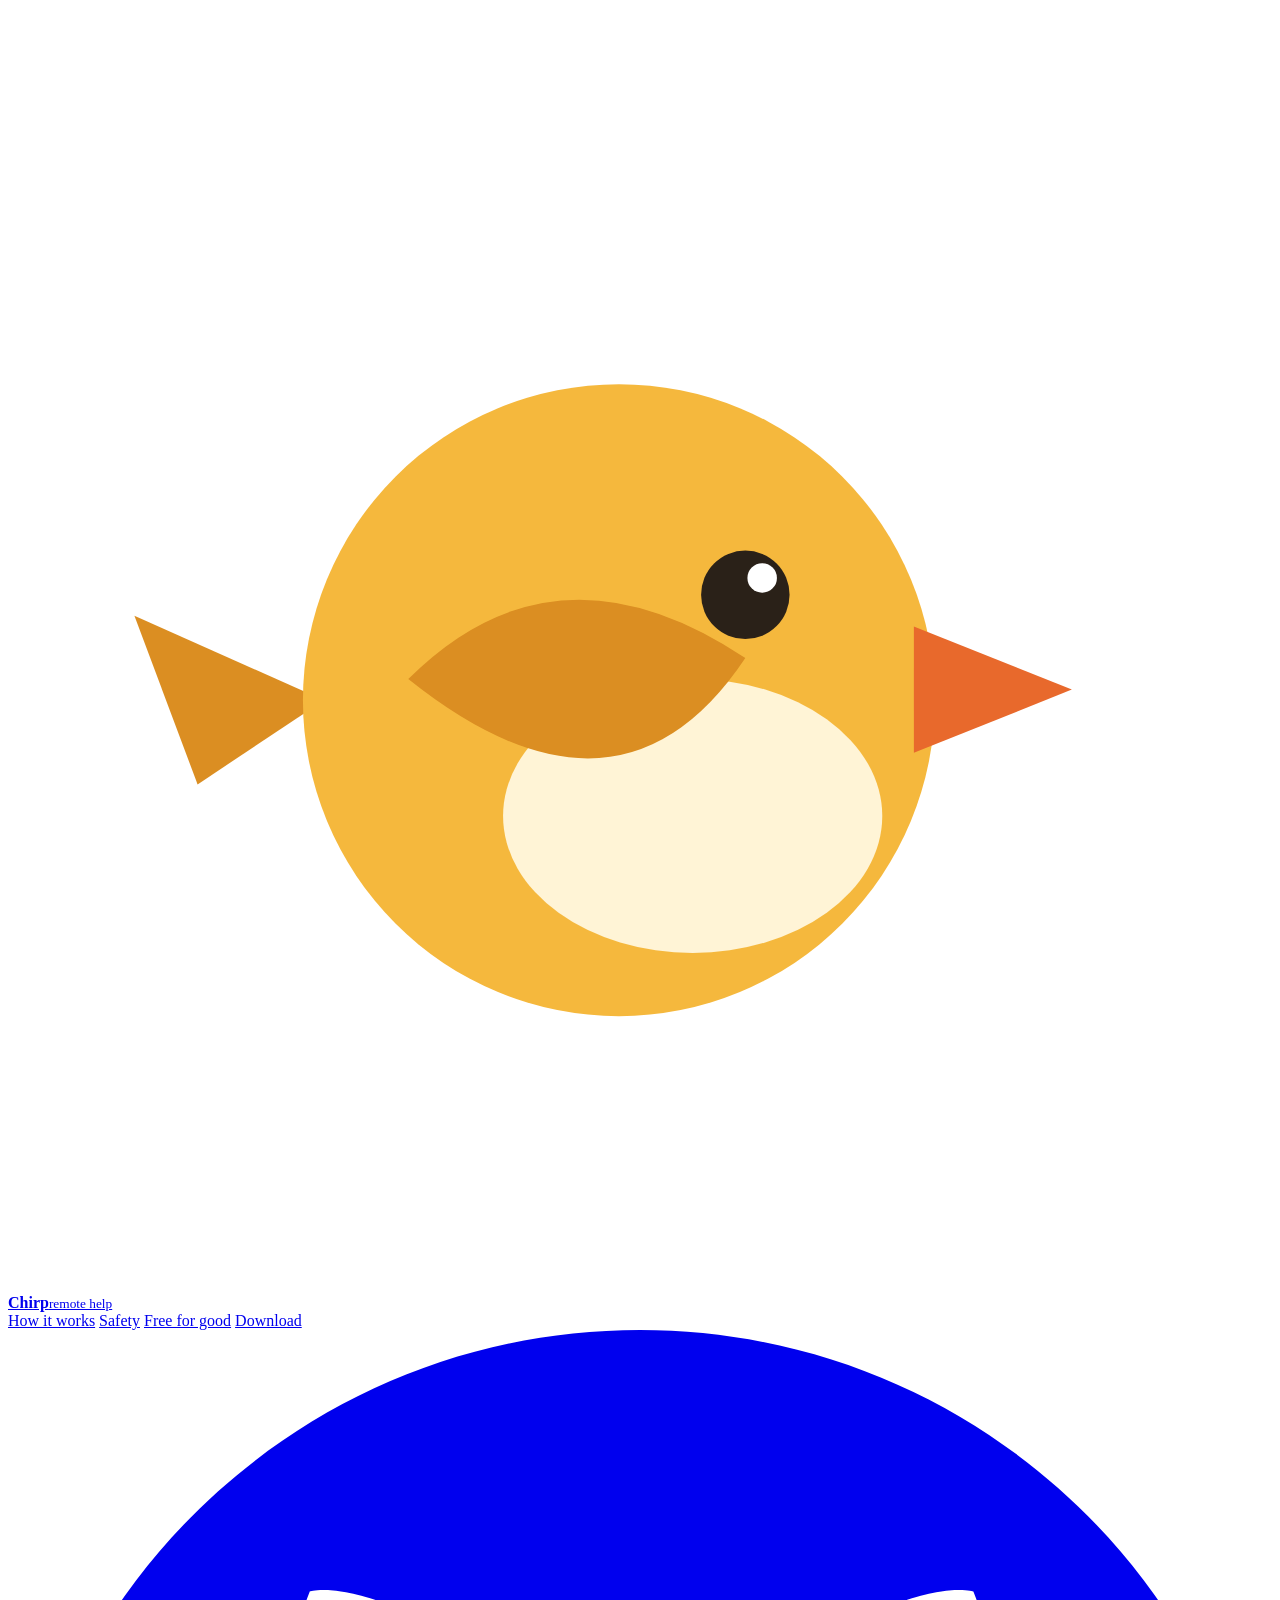
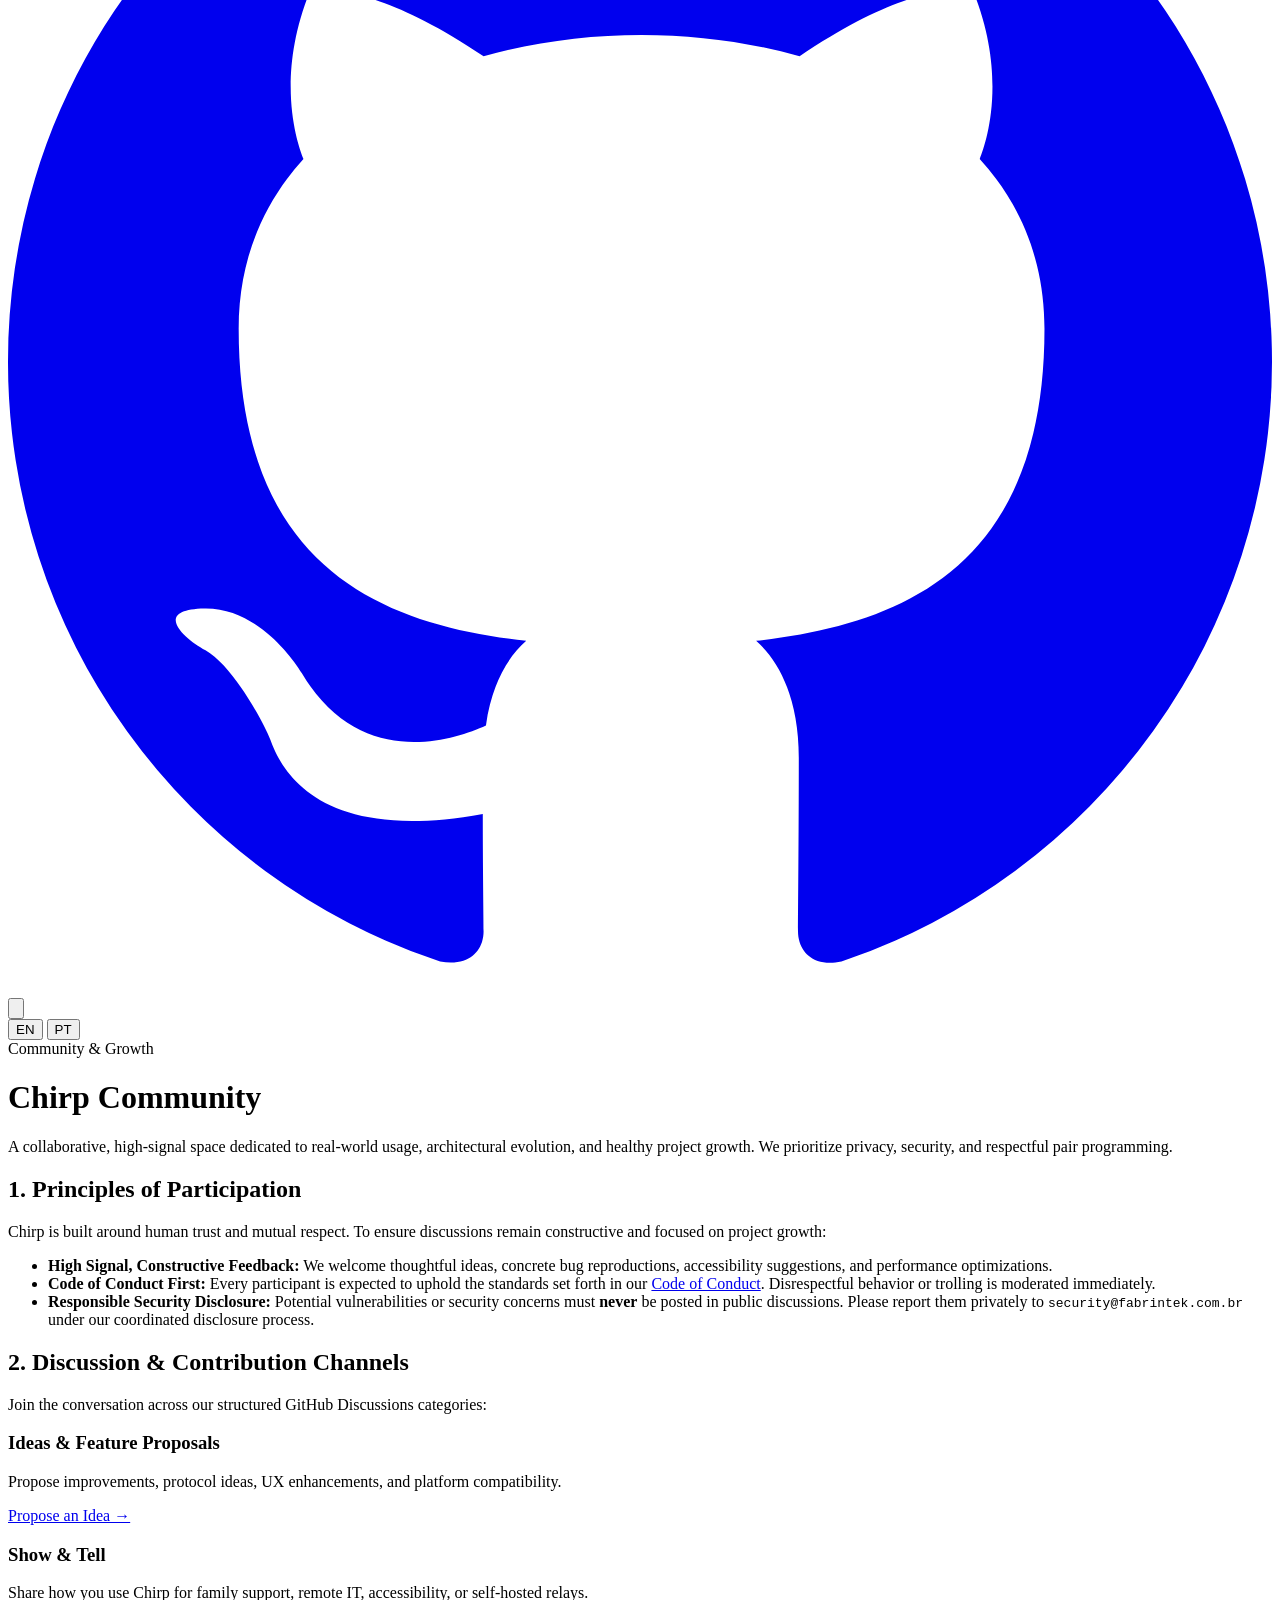
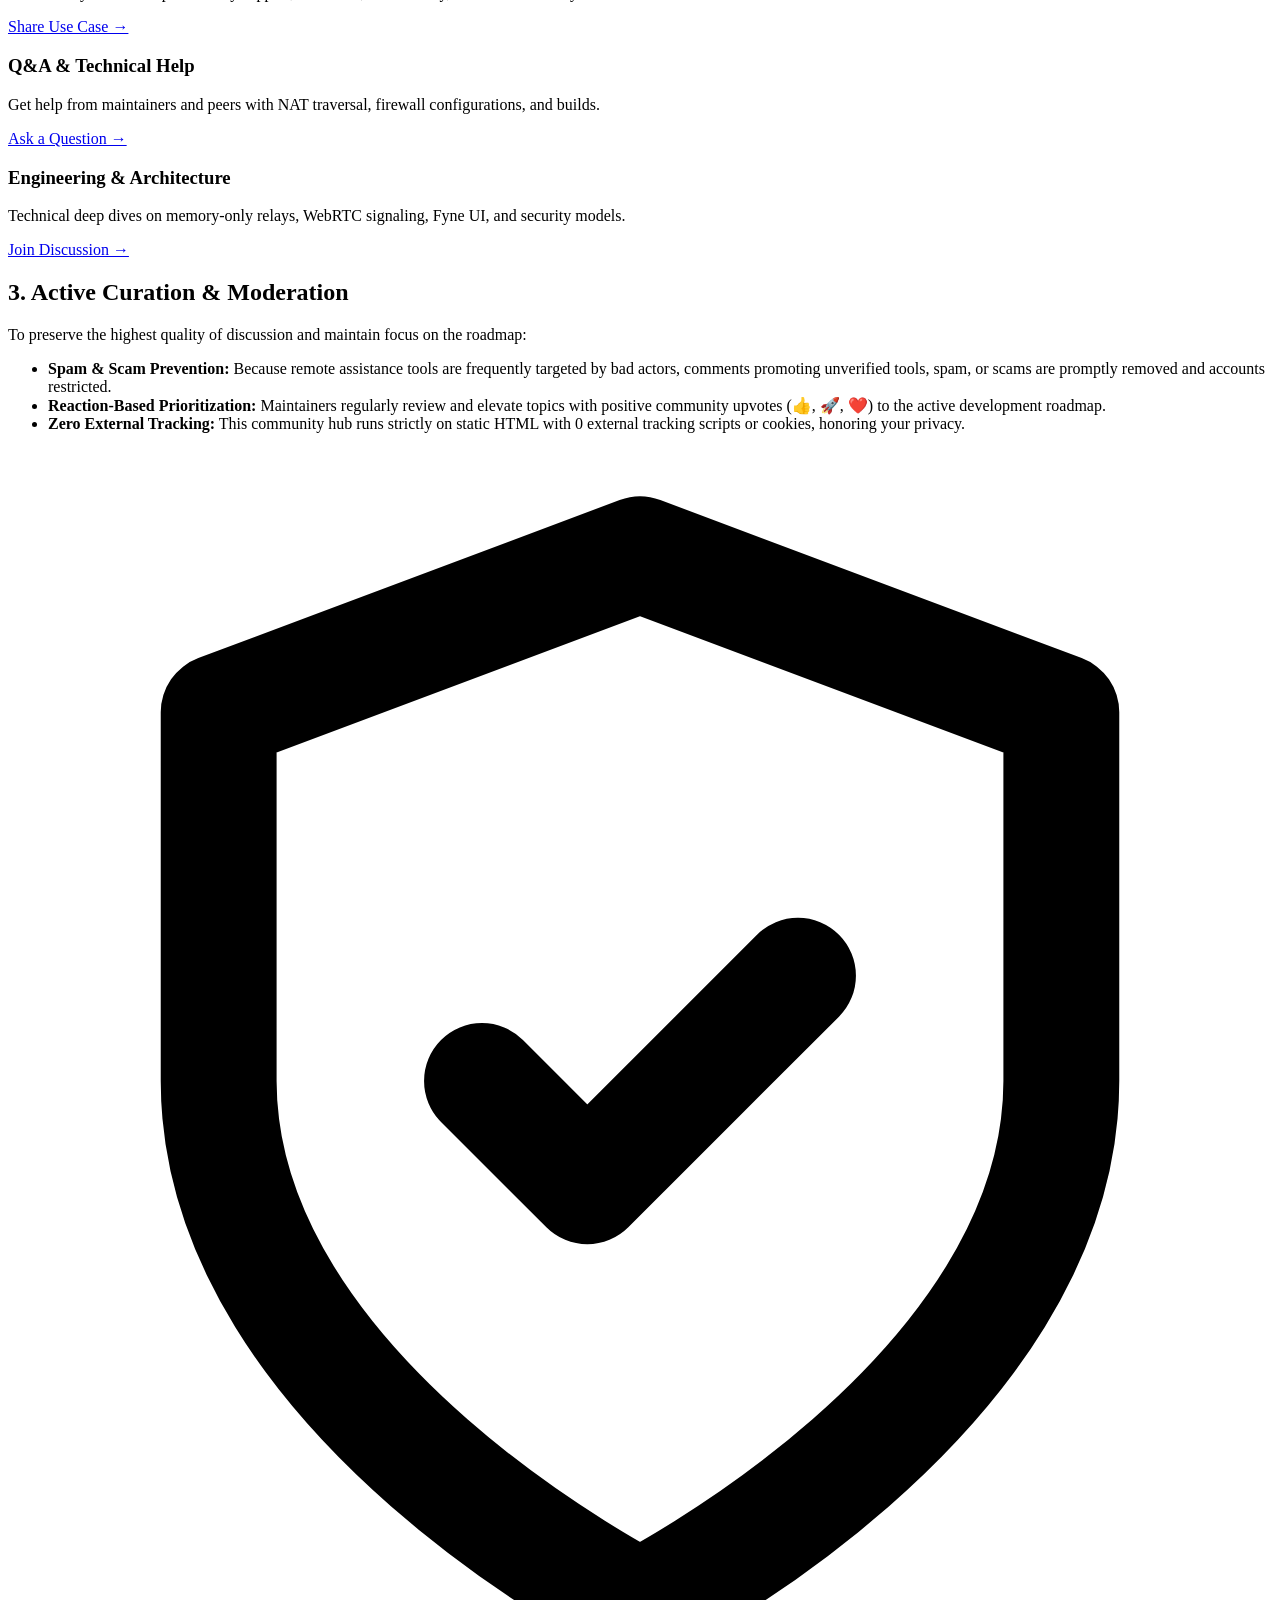
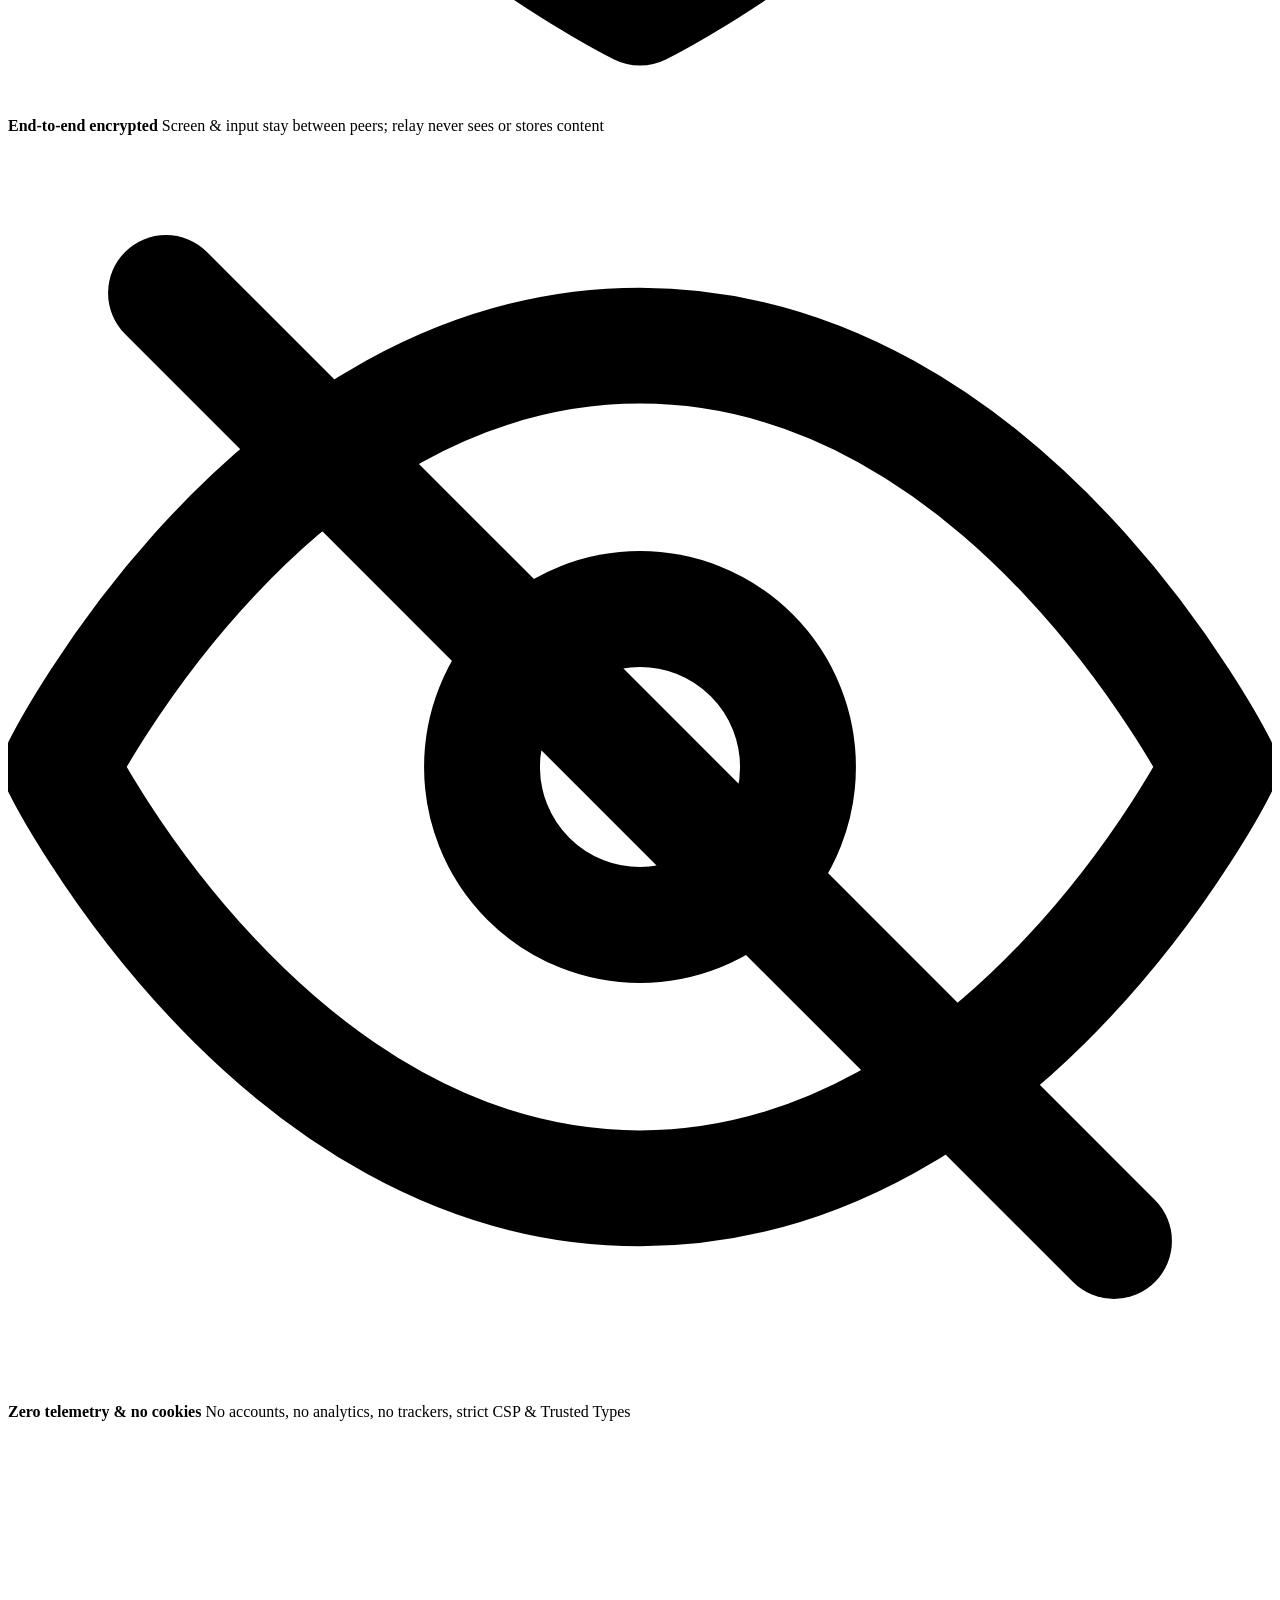
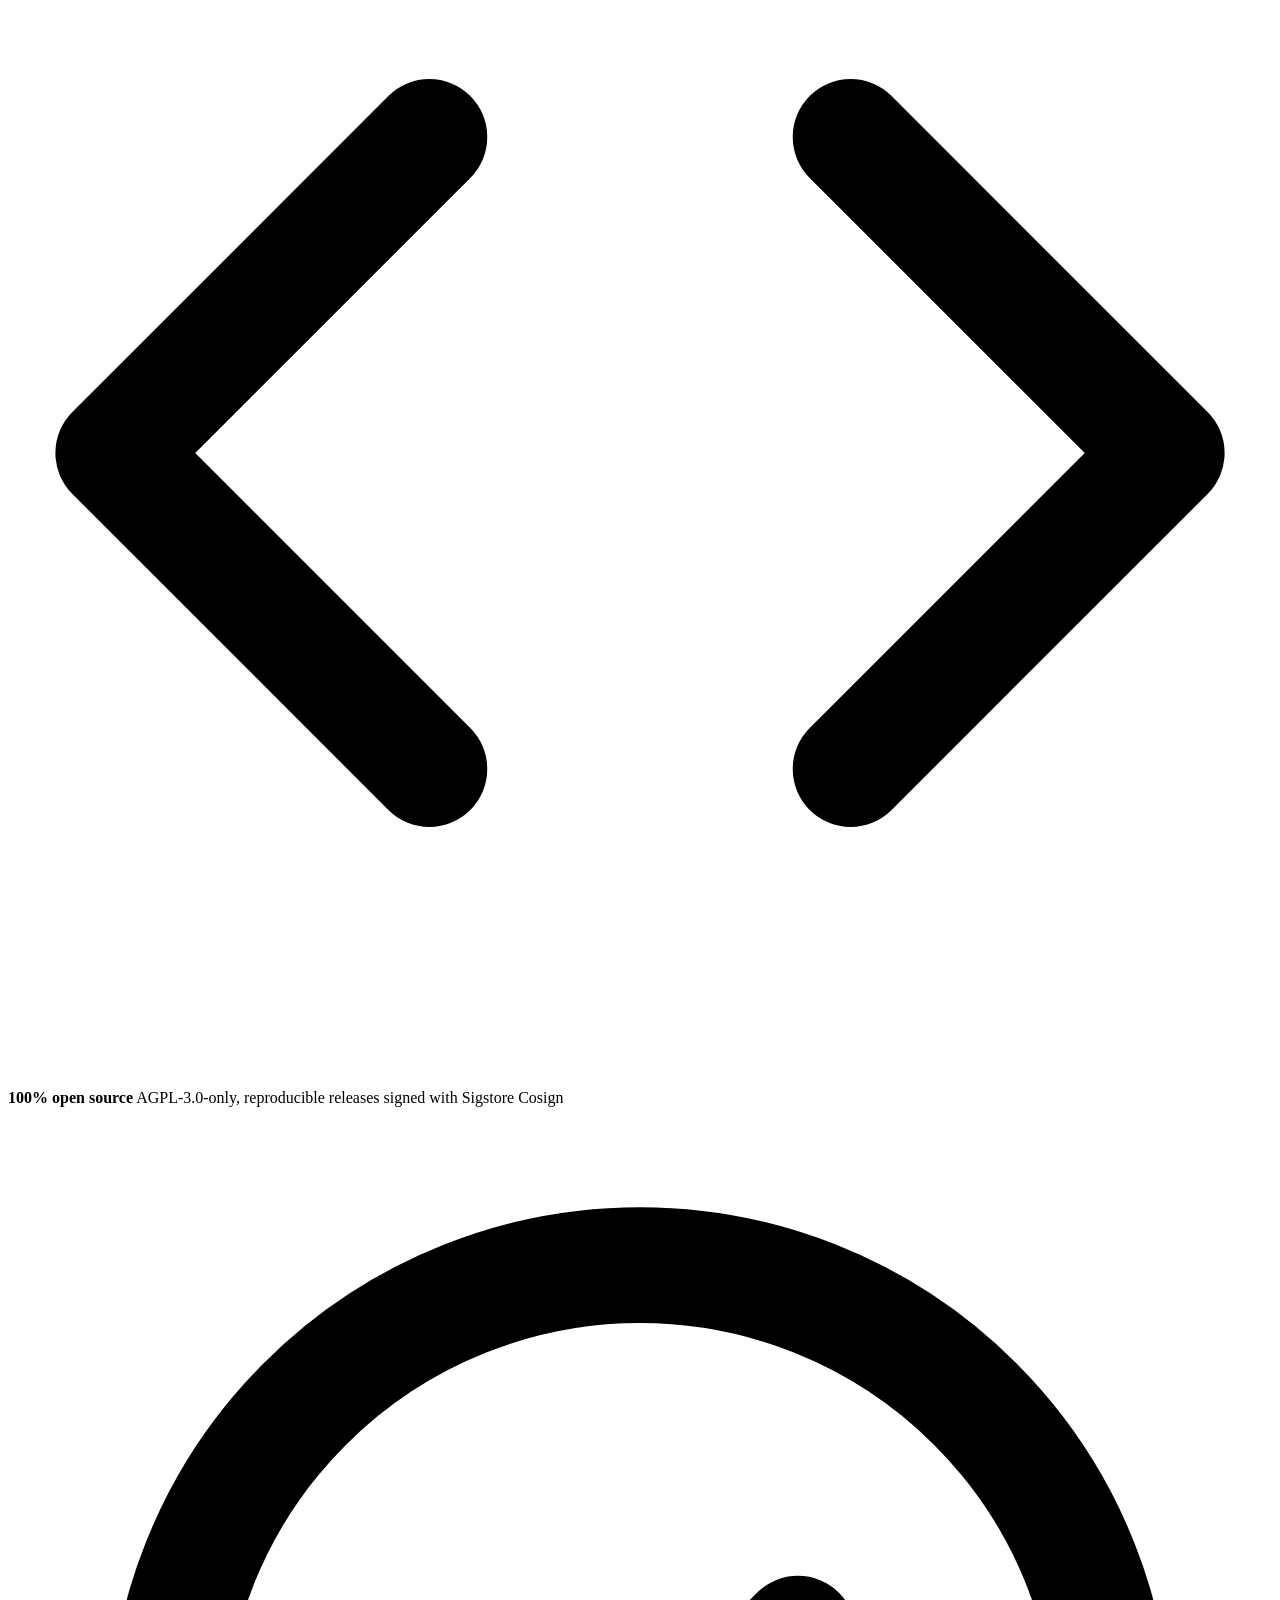
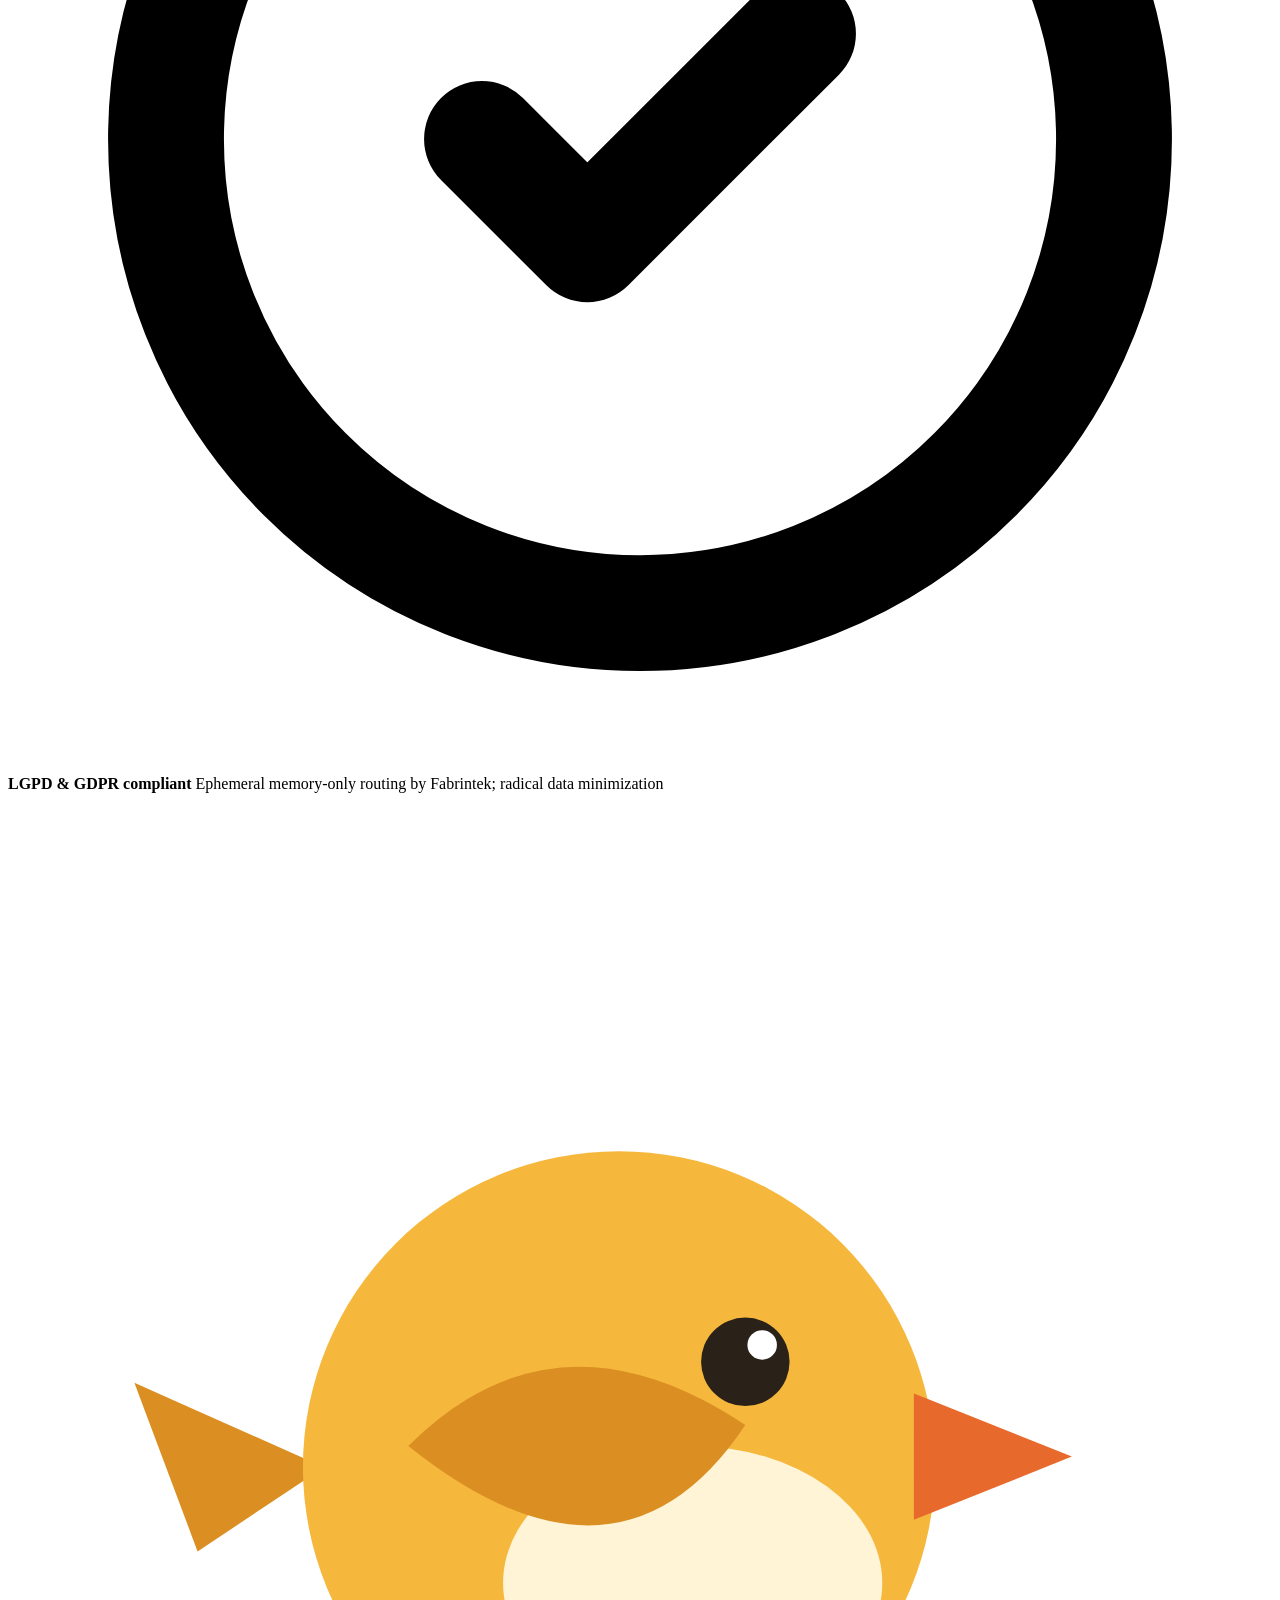
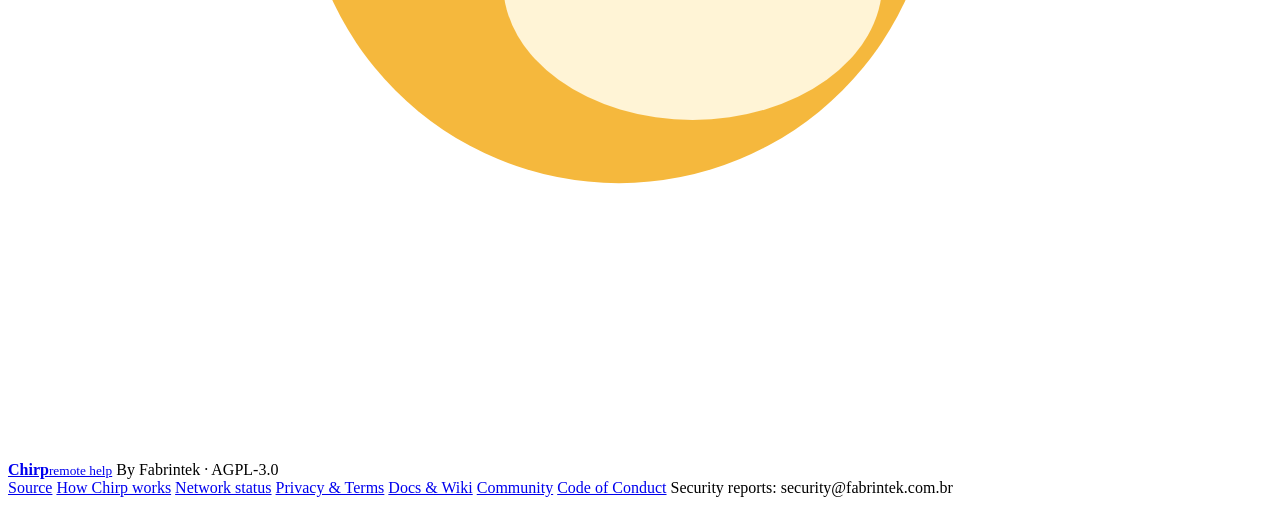
==== site/community/index.html @ b9dc8a73 "feat(site): add native documentation wiki and community hub routes - Add native /docs/ and /pt/docs/" ====
<!doctype html>
<!-- SPDX-License-Identifier: AGPL-3.0-only. Copyright (C) 2026 Fabrintek Engenharia Digital Ltda -->
<html lang="en" data-release="pre">
<head>
<meta charset="utf-8">
<meta http-equiv="Content-Security-Policy" content="default-src 'none'; script-src 'self'; style-src 'self'; img-src 'self'; font-src 'self'; base-uri 'none'; form-action 'none'; require-trusted-types-for 'script'; trusted-types 'none'">
<meta name="referrer" content="no-referrer">
<meta name="viewport" content="width=device-width,initial-scale=1">
<meta name="color-scheme" content="light dark">
<title>Community — Chirp</title>
<meta name="description" content="A constructive space dedicated to the growth, real-world usage, and architectural evolution of Chirp.">
<!-- Open Graph / WhatsApp / Facebook -->
<meta property="og:type" content="website">
<meta property="og:url" content="https://usechirp.app/community/">
<meta property="og:title" content="Community — Chirp">
<meta property="og:description" content="A constructive space dedicated to the growth, real-world usage, and architectural evolution of Chirp.">
<meta property="og:image" content="https://usechirp.app/assets/og-chirp.png">
<meta property="og:image:secure_url" content="https://usechirp.app/assets/og-chirp.png">
<meta property="og:image:type" content="image/png">
<meta property="og:image:width" content="1200">
<meta property="og:image:height" content="630">
<meta property="og:locale" content="en_US">
<meta property="og:locale:alternate" content="pt_BR">
<!-- Twitter / X Cards -->
<meta name="twitter:card" content="summary_large_image">
<meta name="twitter:url" content="https://usechirp.app/community/">
<meta name="twitter:title" content="Community — Chirp">
<meta name="twitter:description" content="A constructive space dedicated to the growth, real-world usage, and architectural evolution of Chirp.">
<meta name="twitter:image" content="https://usechirp.app/assets/og-chirp.png">
<link rel="icon" href="/favicon.svg" type="image/svg+xml">
<link rel="security" href="/.well-known/security.txt">
<link rel="stylesheet" href="/assets/site.css">
<script src="/assets/theme.js"></script>
<script src="/assets/site.js" defer></script>
</head>
<body>
<svg width="0" height="0" class="sprite" aria-hidden="true">
  <defs>
    <g id="bird-body">
      <path d="M30 64 L12 56 L18 72 Z" fill="#DB8E22"/>
      <g class="perch" stroke-width="3" stroke-linecap="round"><line x1="52" y1="92" x2="52" y2="101"/><line x1="64" y1="92" x2="64" y2="101"/></g>
      <circle cx="58" cy="64" r="30" fill="#F5B83D"/><ellipse cx="65" cy="75" rx="18" ry="13" fill="#FFF4D6"/>
      <path d="M38 62 Q52 48 70 60 Q58 78 38 62 Z" fill="#DB8E22"/>
      <circle cx="70" cy="54" r="4.2" fill="#2A2118"/><circle cx="71.6" cy="52.4" r="1.4" fill="#FFFFFF"/>
    </g>
    <g id="bird-perched"><use href="#bird-body"/><path d="M86 57 L101 63 L86 69 Z" fill="#E8692C"/></g>
    <g id="perch-line"><line x1="6" y1="103" x2="114" y2="103" class="perch" stroke-width="4" stroke-linecap="round"/></g>
  </defs>
</svg>

<header class="top">
  <div class="wrap">
    <a class="brand" href="/" data-i18n-attr="aria-label:brandHome" aria-label="Chirp — remote help, home">
      <svg viewBox="0 0 120 120" aria-hidden="true"><use href="#bird-perched"/><use href="#perch-line"/></svg>
      <b>Chirp</b><small data-i18n="descriptor">remote help</small>
    </a>
    <nav class="nav" data-i18n-attr="aria-label:navLabel" aria-label="Sections">
      <a href="/#how" data-i18n="navHow">How it works</a>
      <a href="/#safety" data-i18n="navSafety">Safety</a>
      <a href="/#free" data-i18n="navFree">Free for good</a>
      <a class="btn small" href="/#download" data-i18n="navDownload">Download</a>
    </nav>
    <div class="tools">
      <a class="icon-btn" href="https://github.com/barahn/chirp" data-i18n-attr="aria-label:githubLabel;title:githubLabel" aria-label="Source code on GitHub" title="Source code on GitHub"><svg viewBox="0 0 16 16" aria-hidden="true"><path fill="currentColor" d="M8 0c4.42 0 8 3.58 8 8a8.013 8.013 0 0 1-5.45 7.59c-.4.08-.55-.17-.55-.38 0-.27.01-1.13.01-2.2 0-.75-.25-1.23-.54-1.48 1.78-.2 3.65-.88 3.65-3.95 0-.88-.31-1.59-.82-2.15.08-.2.36-1.02-.08-2.12 0 0-.67-.22-2.2.82-.64-.18-1.32-.27-2-.27-.68 0-1.36.09-2 .27-1.53-1.03-2.2-.82-2.2-.82-.44 1.1-.16 1.92-.08 2.12-.51.56-.82 1.28-.82 2.15 0 3.06 1.86 3.75 3.64 3.95-.23.2-.44.55-.51 1.07-.46.21-1.61.55-2.33-.66-.15-.24-.6-.83-1.23-.82-.67.01-.27.38.01.53.34.19.73.9.82 1.13.16.45.68 1.31 2.69.94 0 .67.01 1.3.01 1.49 0 .21-.15.45-.55.38A7.995 7.995 0 0 1 0 8c0-4.42 3.58-8 8-8Z"/></svg></a>
      <button type="button" class="icon-btn theme-toggle" data-theme-toggle aria-label="Switch to dark theme" title="Switch to dark theme"><svg class="i-moon" viewBox="0 0 24 24" aria-hidden="true"><path fill="currentColor" d="M20.5 14.6A8.5 8.5 0 0 1 9.4 3.5a8.5 8.5 0 1 0 11.1 11.1Z"/></svg><svg class="i-sun" viewBox="0 0 24 24" aria-hidden="true"><circle cx="12" cy="12" r="4.5" fill="currentColor"/><g stroke="currentColor" stroke-width="2.2" stroke-linecap="round"><path d="M12 2v2.5M12 19.5V22M2 12h2.5M19.5 12H22M4.9 4.9l1.8 1.8M17.3 17.3l1.8 1.8M4.9 19.1l1.8-1.8M17.3 6.7l1.8-1.8"/></g></svg></button>
      <div class="lang seg" role="group" data-i18n-attr="aria-label:langLabel" aria-label="Language">
        <button type="button" data-lang="en" lang="en" aria-label="English" aria-pressed="true">EN</button>
        <button type="button" data-lang="pt-BR" lang="pt-BR" aria-label="Português (Brasil)" aria-pressed="false">PT</button>
      </div>
    </div>
  </div>
</header>

<main id="community">
  <div class="docpage">
    <div class="wrap">
      <div class="card">
        <div class="intro">
          <span class="kicker" data-i18n="commKicker">Community &amp; Growth</span>
          <h1 data-i18n="commTitle">Chirp Community</h1>
          <p class="lede" data-i18n="commLede">A collaborative, high-signal space dedicated to real-world usage, architectural evolution, and healthy project growth. We prioritize privacy, security, and respectful pair programming.</p>
        </div>

        <div class="doc-sections">
          <section class="doc-card">
            <h2 data-i18n="commPrinTitle">1. Principles of Participation</h2>
            <div data-i18n="commPrinText">
              <p>Chirp is built around human trust and mutual respect. To ensure discussions remain constructive and focused on project growth:</p>
              <ul>
                <li><b>High Signal, Constructive Feedback:</b> We welcome thoughtful ideas, concrete bug reproductions, accessibility suggestions, and performance optimizations.</li>
                <li><b>Code of Conduct First:</b> Every participant is expected to uphold the standards set forth in our <a href="/conduct/">Code of Conduct</a>. Disrespectful behavior or trolling is moderated immediately.</li>
                <li><b>Responsible Security Disclosure:</b> Potential vulnerabilities or security concerns must <b>never</b> be posted in public discussions. Please report them privately to <code>security@fabrintek.com.br</code> under our coordinated disclosure process.</li>
              </ul>
            </div>
          </section>

          <section class="doc-card">
            <h2 data-i18n="commChanTitle">2. Discussion &amp; Contribution Channels</h2>
            <p data-i18n="commChanDesc">Join the conversation across our structured GitHub Discussions categories:</p>
            <div class="channel-grid">
              <div class="channel-card">
                <div>
                  <h3 data-i18n="commChanIdeasTitle">Ideas &amp; Feature Proposals</h3>
                  <p data-i18n="commChanIdeasDesc">Propose improvements, protocol ideas, UX enhancements, and platform compatibility.</p>
                </div>
                <a class="btn small quiet" href="https://github.com/barahn/chirp/discussions/categories/ideas" target="_blank" rel="noopener noreferrer" data-i18n="commChanIdeasBtn">Propose an Idea &rarr;</a>
              </div>

              <div class="channel-card">
                <div>
                  <h3 data-i18n="commChanShowTitle">Show &amp; Tell</h3>
                  <p data-i18n="commChanShowDesc">Share how you use Chirp for family support, remote IT, accessibility, or self-hosted relays.</p>
                </div>
                <a class="btn small quiet" href="https://github.com/barahn/chirp/discussions/categories/show-and-tell" target="_blank" rel="noopener noreferrer" data-i18n="commChanShowBtn">Share Use Case &rarr;</a>
              </div>

              <div class="channel-card">
                <div>
                  <h3 data-i18n="commChanQATitle">Q&amp;A &amp; Technical Help</h3>
                  <p data-i18n="commChanQADesc">Get help from maintainers and peers with NAT traversal, firewall configurations, and builds.</p>
                </div>
                <a class="btn small quiet" href="https://github.com/barahn/chirp/discussions/categories/q-a" target="_blank" rel="noopener noreferrer" data-i18n="commChanQABtn">Ask a Question &rarr;</a>
              </div>

              <div class="channel-card">
                <div>
                  <h3 data-i18n="commChanEngTitle">Engineering &amp; Architecture</h3>
                  <p data-i18n="commChanEngDesc">Technical deep dives on memory-only relays, WebRTC signaling, Fyne UI, and security models.</p>
                </div>
                <a class="btn small quiet" href="https://github.com/barahn/chirp/discussions/categories/general" target="_blank" rel="noopener noreferrer" data-i18n="commChanEngBtn">Join Discussion &rarr;</a>
              </div>
            </div>
          </section>

          <section class="doc-card highlight">
            <h2 data-i18n="commModTitle">3. Active Curation &amp; Moderation</h2>
            <div data-i18n="commModText">
              <p>To preserve the highest quality of discussion and maintain focus on the roadmap:</p>
              <ul>
                <li><b>Spam &amp; Scam Prevention:</b> Because remote assistance tools are frequently targeted by bad actors, comments promoting unverified tools, spam, or scams are promptly removed and accounts restricted.</li>
                <li><b>Reaction-Based Prioritization:</b> Maintainers regularly review and elevate topics with positive community upvotes (👍, 🚀, ❤️) to the active development roadmap.</li>
                <li><b>Zero External Tracking:</b> This community hub runs strictly on static HTML with 0 external tracking scripts or cookies, honoring your privacy.</li>
              </ul>
            </div>
          </section>
        </div>
      </div>
    </div>
  </div>
</main>

<footer>
  <div class="wrap">
    <div class="trust-bar" role="region" aria-label="Security and Privacy Guarantees" data-i18n-attr="aria-label:trustLabel">
      <div class="trust-item">
        <svg viewBox="0 0 24 24" aria-hidden="true"><path fill="none" stroke="currentColor" stroke-width="2.2" stroke-linecap="round" stroke-linejoin="round" d="M12 22s8-4 8-10V5l-8-3-8 3v7c0 6 8 10 8 10zM9 12l2 2 4-4"/></svg>
        <div>
          <b data-i18n="trustP2PTitle">End-to-end encrypted</b>
          <span data-i18n="trustP2PDesc">Screen &amp; input stay between peers; relay never sees or stores content</span>
        </div>
      </div>
      <div class="trust-item">
        <svg viewBox="0 0 24 24" aria-hidden="true"><path fill="none" stroke="currentColor" stroke-width="2.2" stroke-linecap="round" stroke-linejoin="round" d="M1 12s4-8 11-8 11 8 11 8-4 8-11 8-11-8-11-8zM12 9a3 3 0 1 0 0 6 3 3 0 0 0 0-6zM3 3l18 18"/></svg>
        <div>
          <b data-i18n="trustPrivacyTitle">Zero telemetry &amp; no cookies</b>
          <span data-i18n="trustPrivacyDesc">No accounts, no analytics, no trackers, strict CSP &amp; Trusted Types</span>
        </div>
      </div>
      <div class="trust-item">
        <svg viewBox="0 0 24 24" aria-hidden="true"><path fill="none" stroke="currentColor" stroke-width="2.2" stroke-linecap="round" stroke-linejoin="round" d="M16 18l6-6-6-6M8 6l-6 6 6 6"/></svg>
        <div>
          <b data-i18n="trustSourceTitle">100% open source</b>
          <span data-i18n="trustSourceDesc">AGPL-3.0-only, reproducible releases signed with Sigstore Cosign</span>
        </div>
      </div>
      <div class="trust-item">
        <svg viewBox="0 0 24 24" aria-hidden="true"><path fill="none" stroke="currentColor" stroke-width="2.2" stroke-linecap="round" stroke-linejoin="round" d="M9 12l2 2 4-4m6 2a9 9 0 1 1-18 0 9 9 0 0 1 18 0z"/></svg>
        <div>
          <b data-i18n="trustComplianceTitle">LGPD &amp; GDPR compliant</b>
          <span data-i18n="trustComplianceDesc">Ephemeral memory-only routing by Fabrintek; radical data minimization</span>
        </div>
      </div>
    </div>
    <div class="footer-row">
      <a class="brand" href="/"><svg viewBox="0 0 120 120" aria-hidden="true"><use href="#bird-perched"/><use href="#perch-line"/></svg><b>Chirp</b><small data-i18n="descriptor">remote help</small></a>
      <span data-i18n="by">By Fabrintek · AGPL-3.0</span>
      <div class="links">
        <a href="https://github.com/barahn/chirp" data-i18n="source">Source</a>
        <a href="/how/" data-i18n="howChirpWorks">How Chirp works</a>
        <a href="https://status.usechirp.app/" data-i18n="networkStatus">Network status</a>
        <a href="/privacy/" data-i18n="navPrivacy">Privacy &amp; Terms</a>
        <a href="/docs/" data-i18n="wiki">Docs &amp; Wiki</a>
        <a href="/community/" data-i18n="discussions">Community</a>
        <a href="/conduct/" data-i18n="conduct">Code of Conduct</a>
        <span><span data-i18n="security">Security reports:</span> <span class="sel">security@fabrintek.com.br</span></span>
      </div>
    </div>
  </div>
</footer>

</body>
</html>
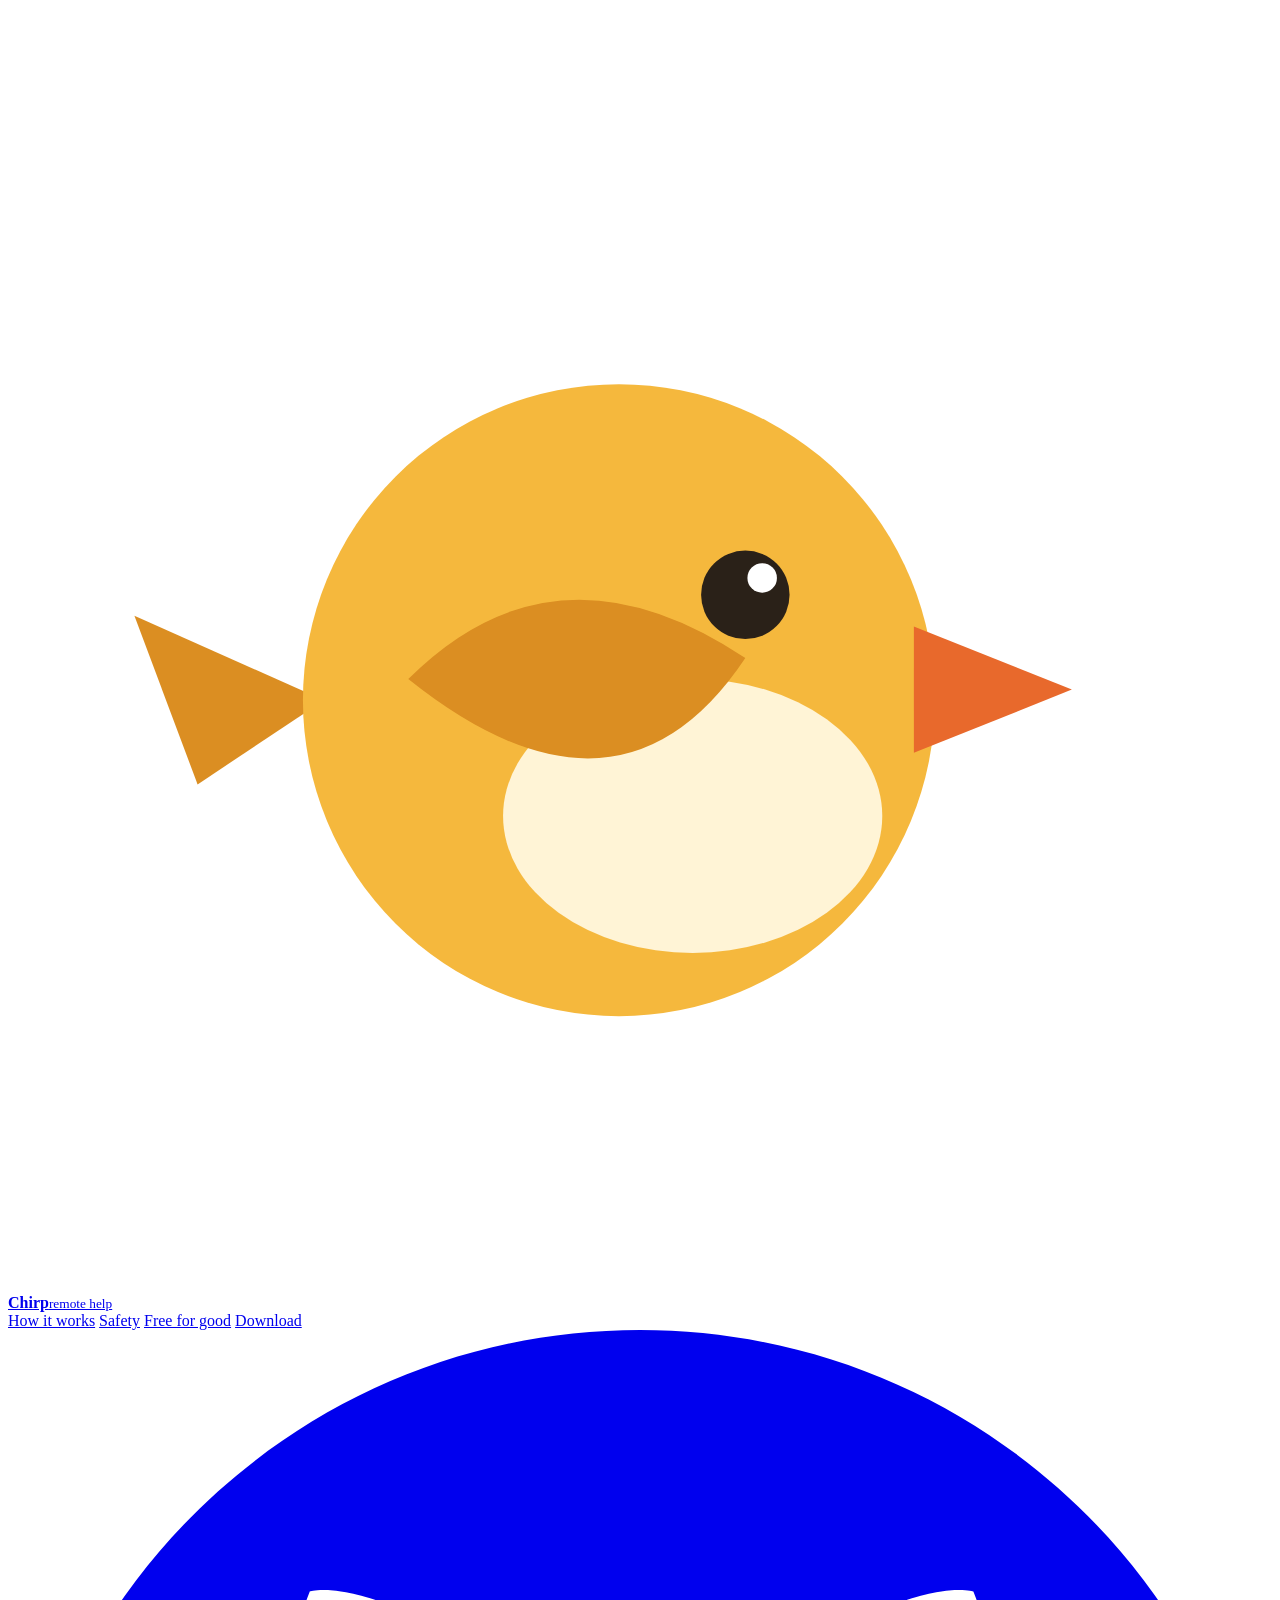
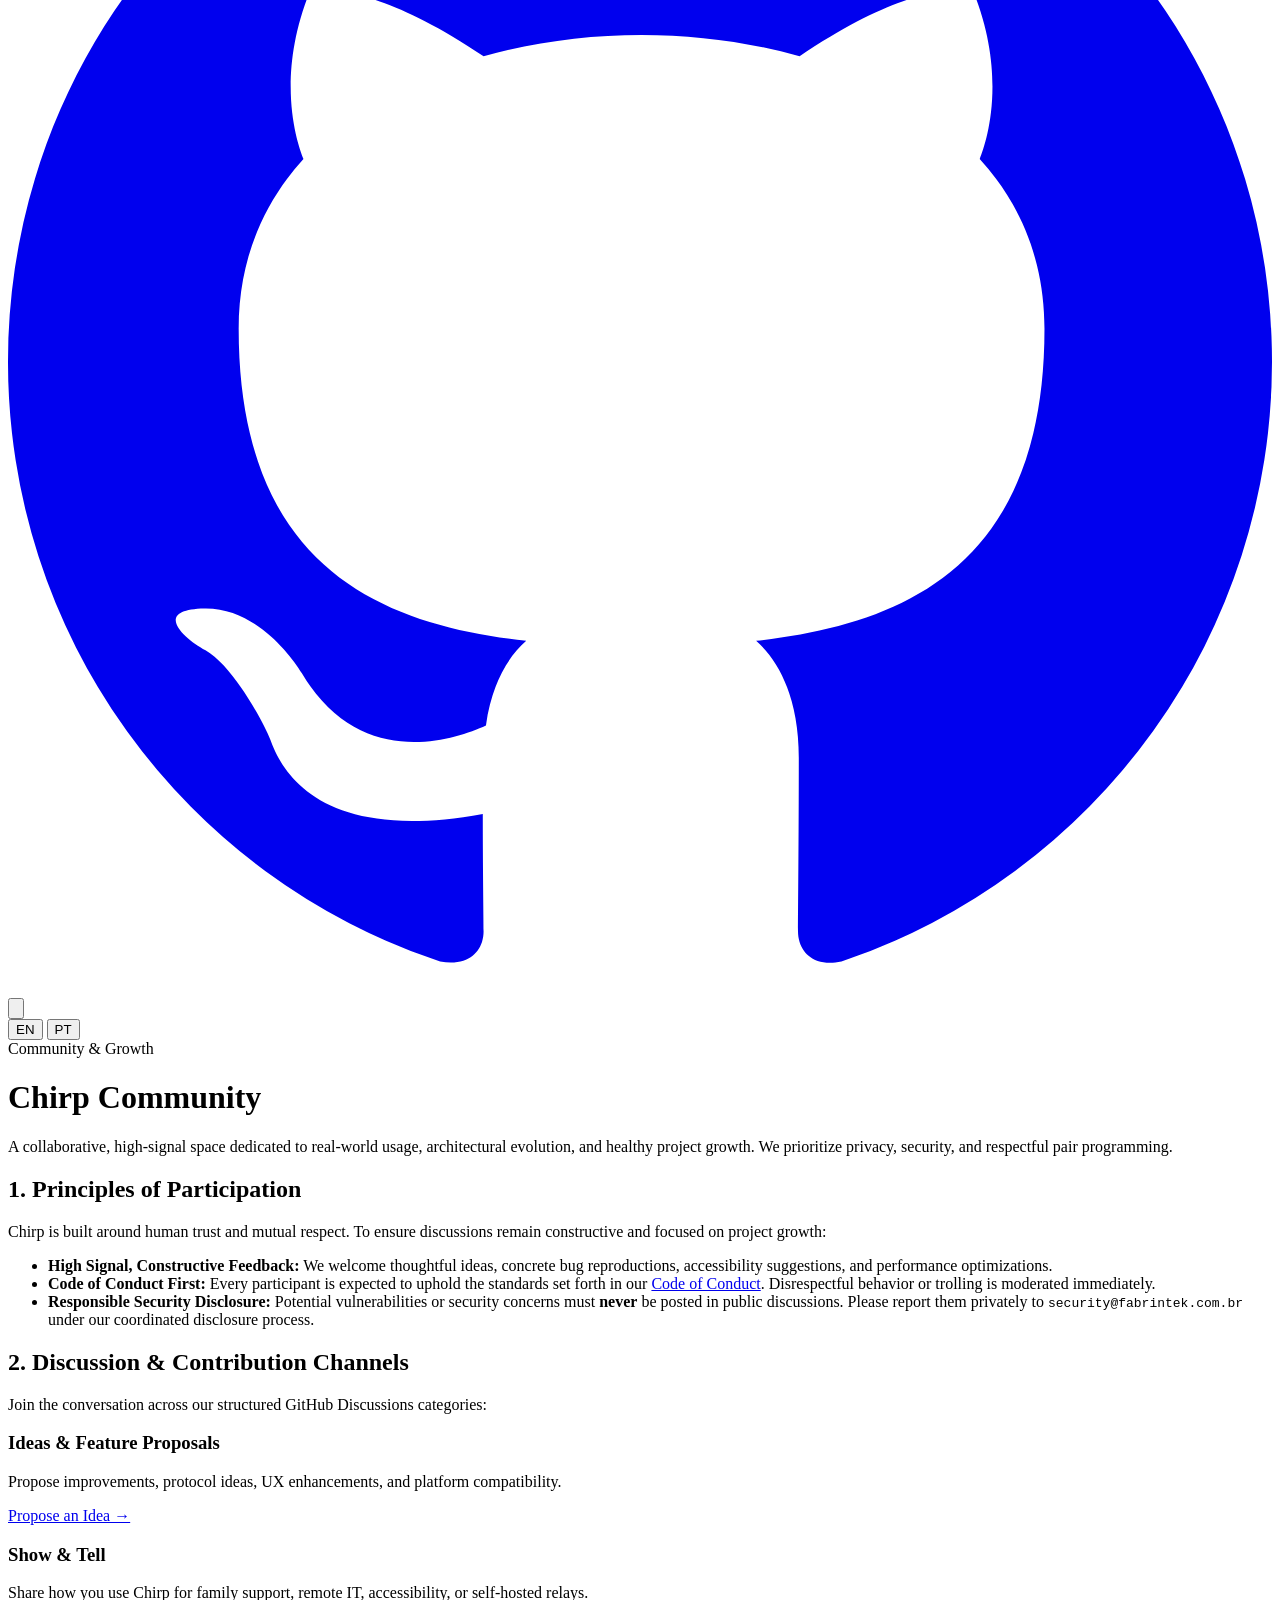
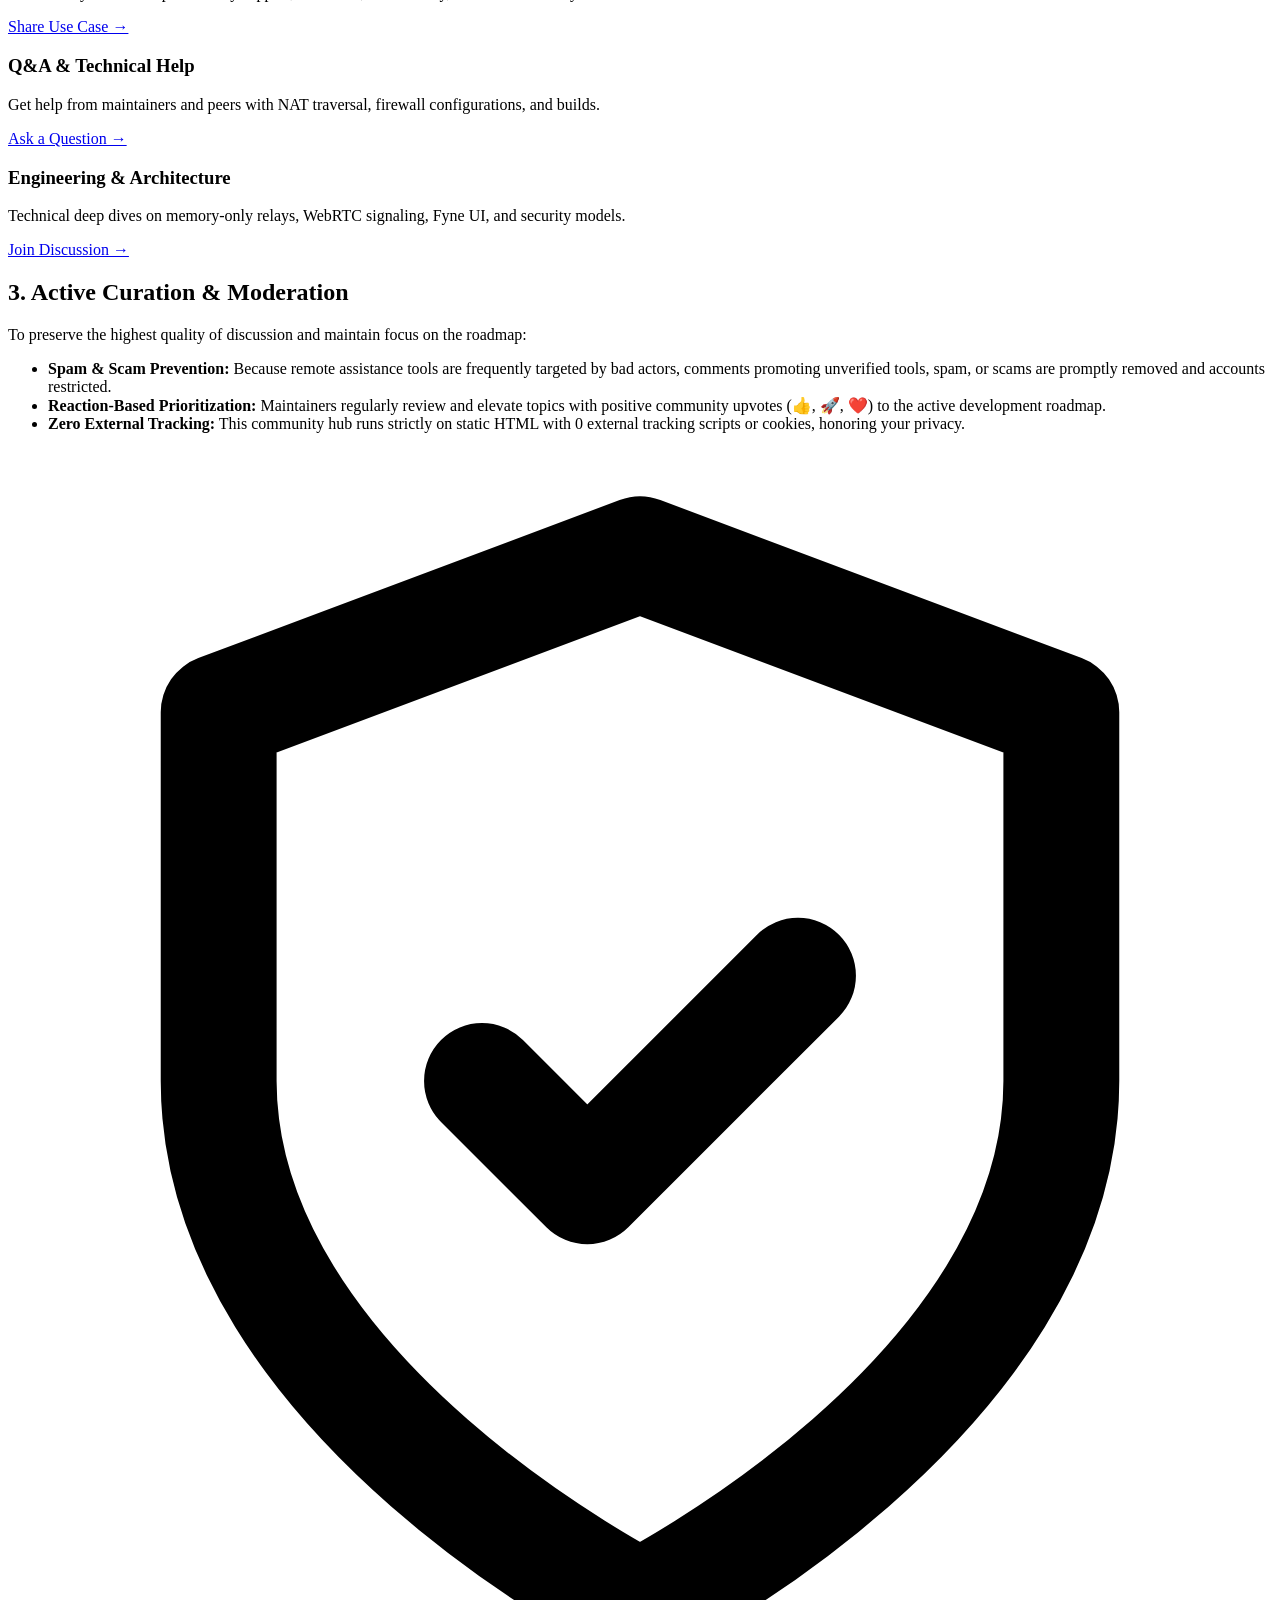
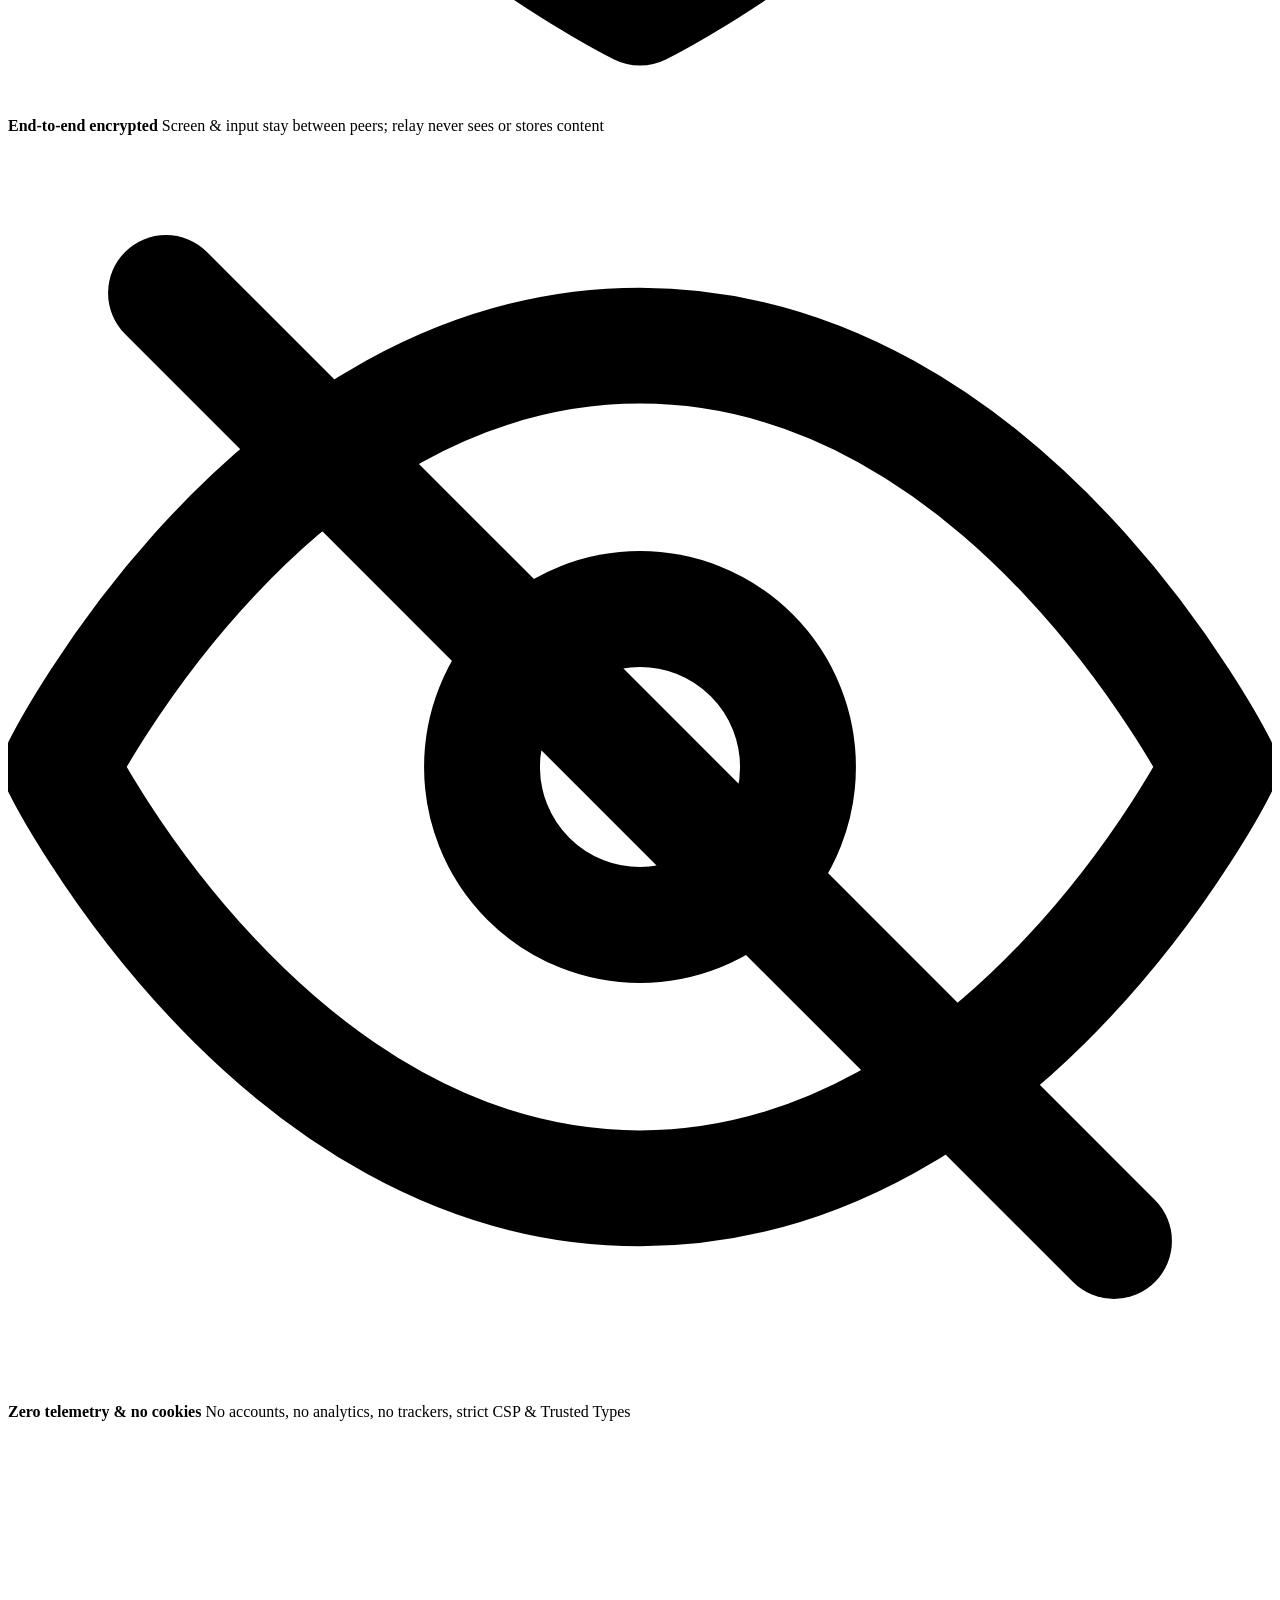
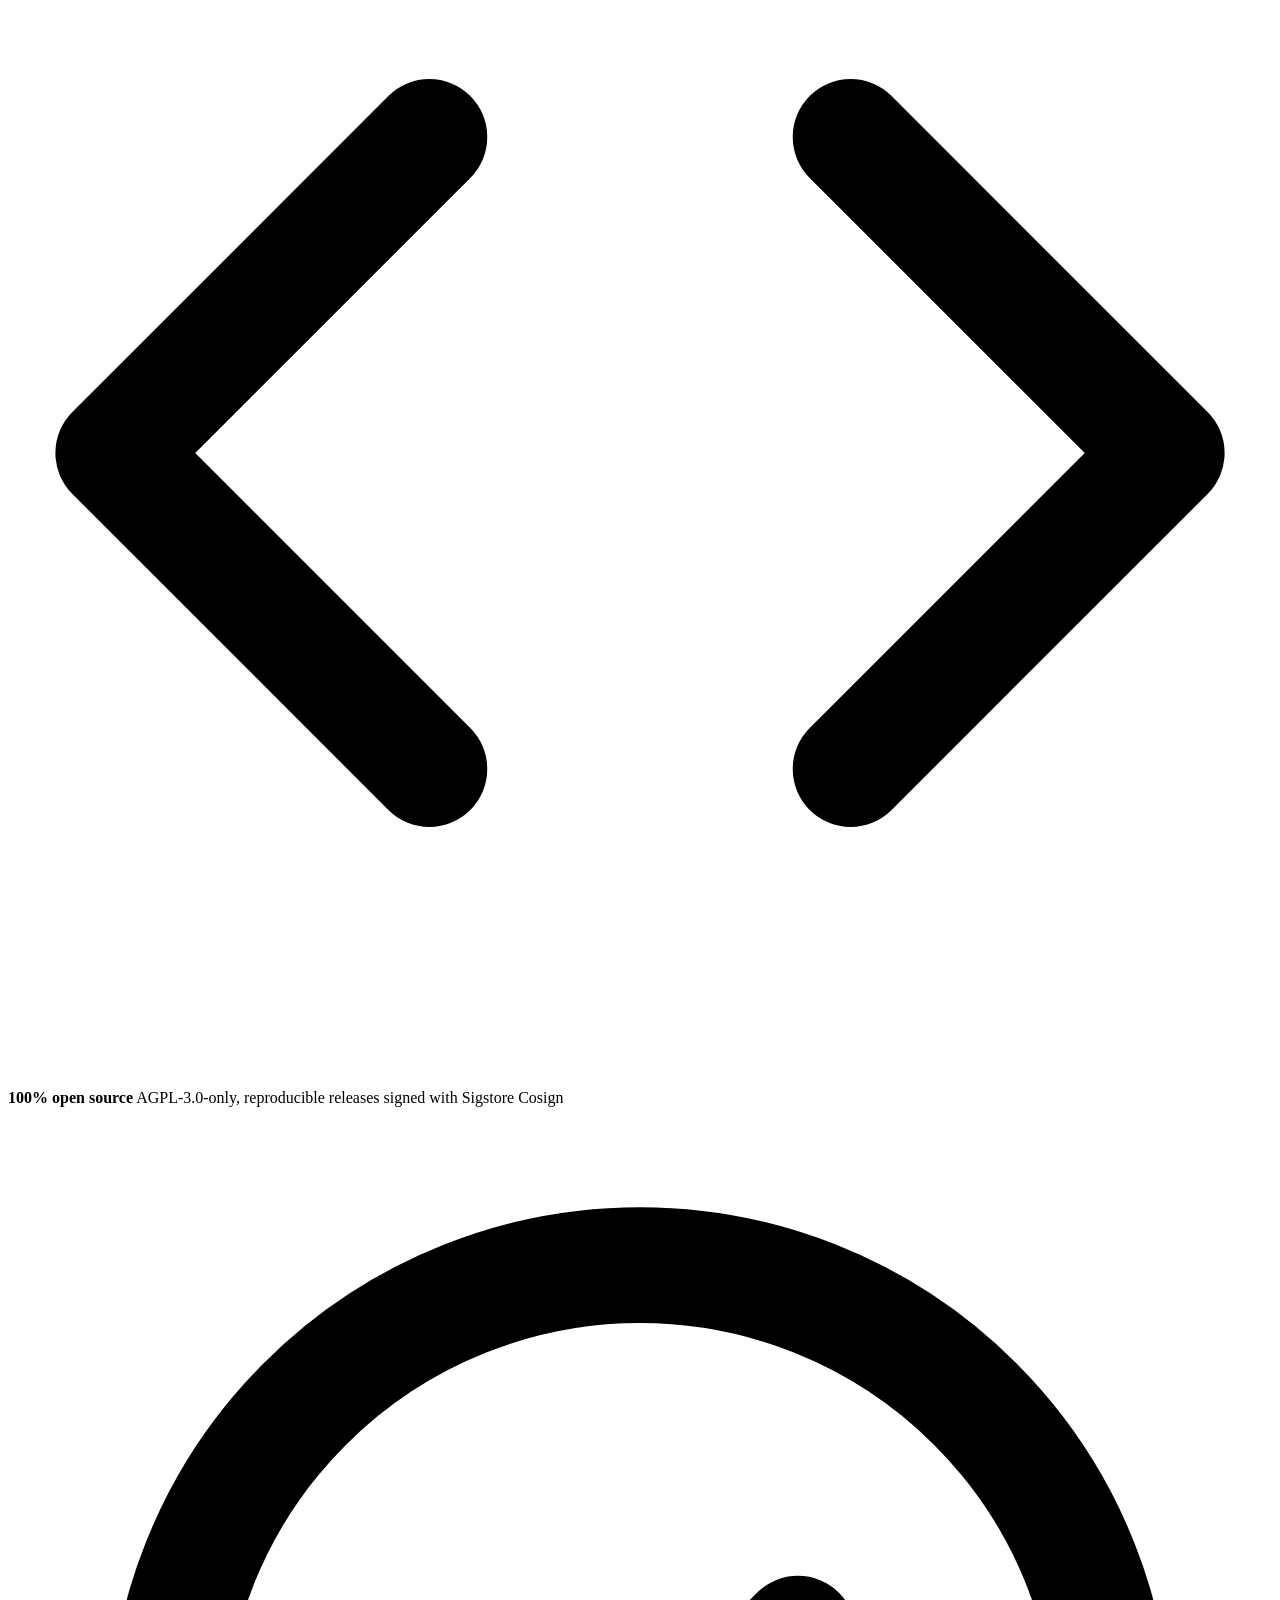
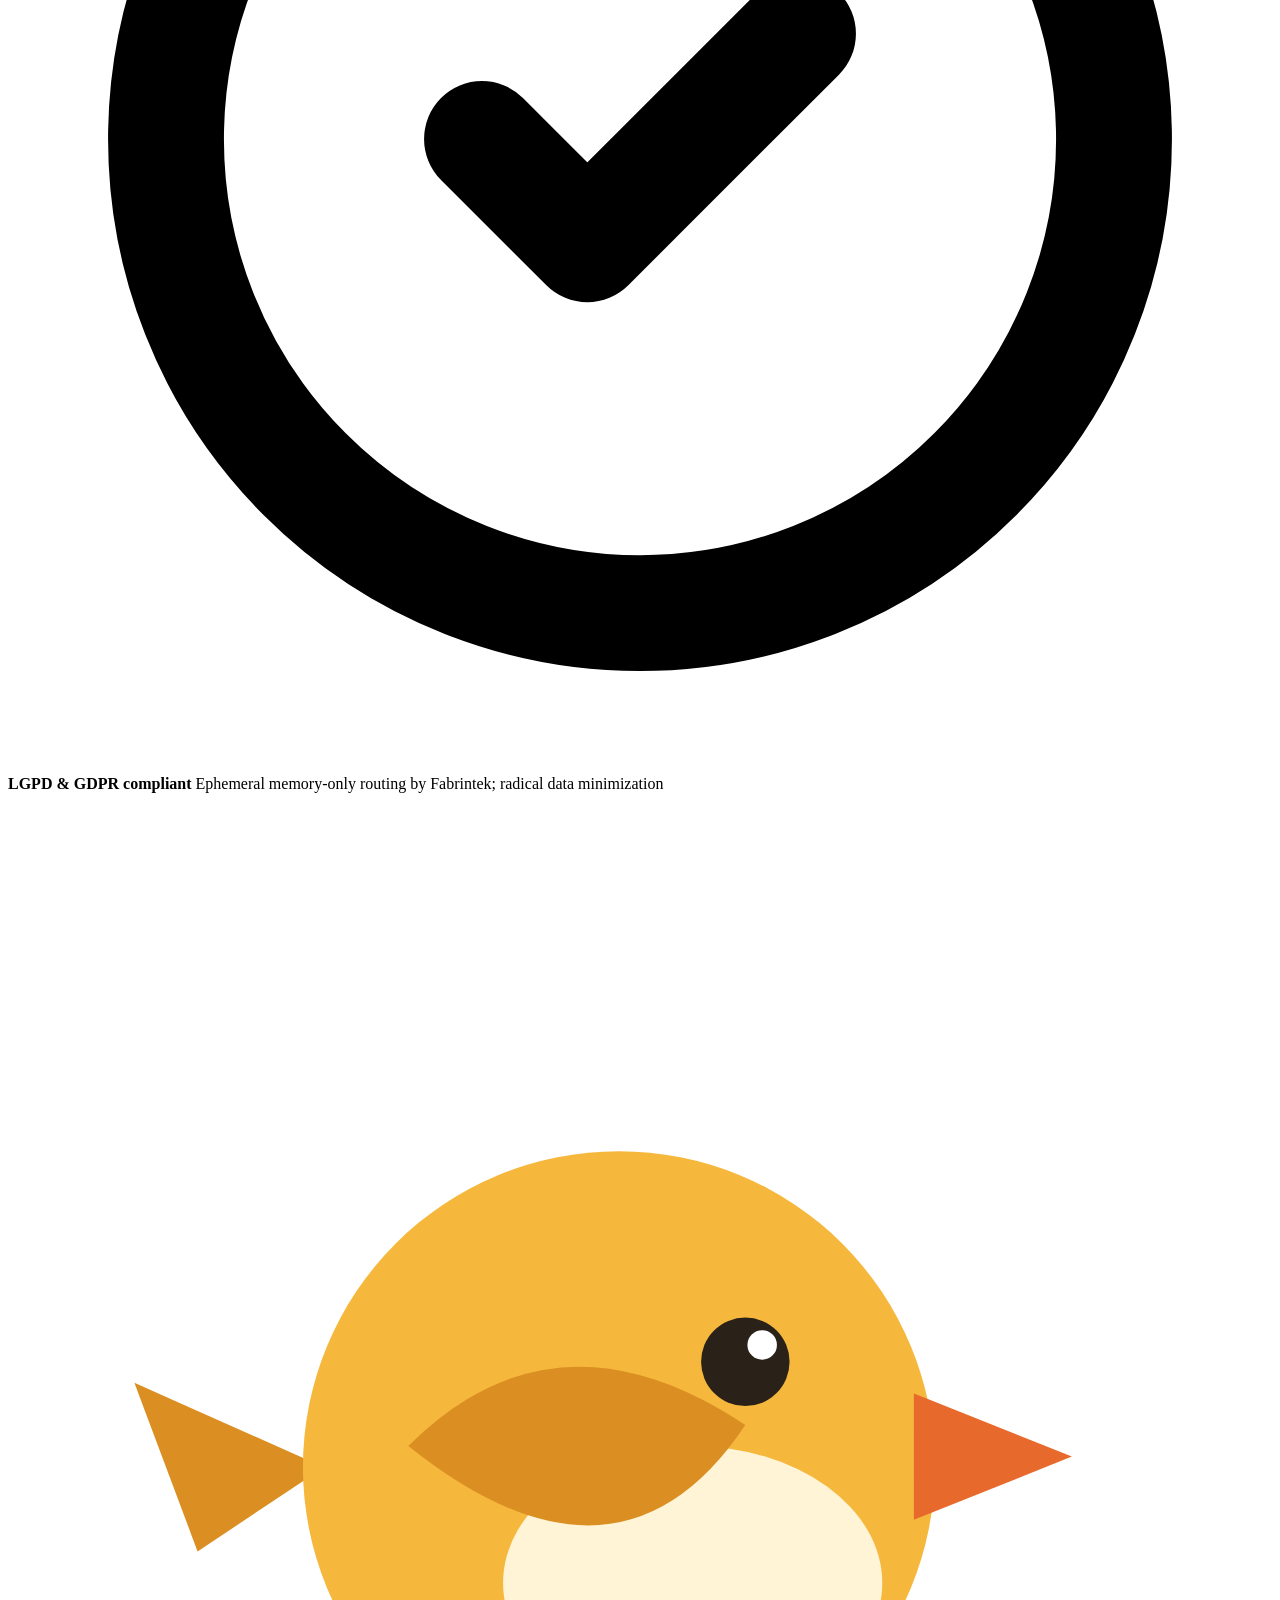
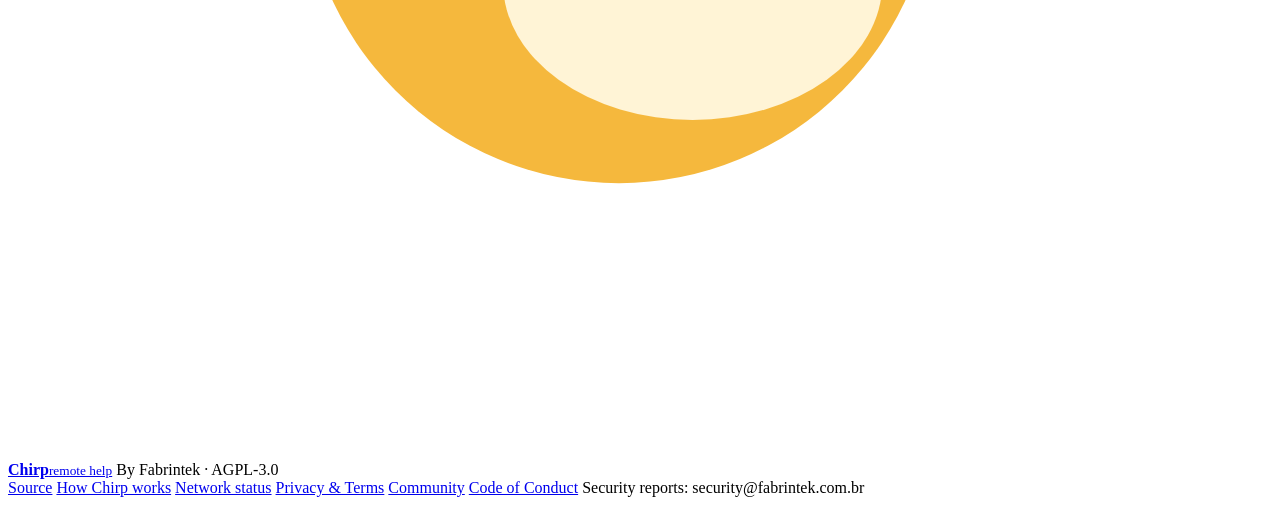
==== commit 4bc338c4: "feat(site): remove docs route and wiki links to uphold minimal exposure - Remove site/docs/ to preve" ====
--- a/site/community/index.html
+++ b/site/community/index.html
@@ -189,7 +189,6 @@
         <a href="/how/" data-i18n="howChirpWorks">How Chirp works</a>
         <a href="https://status.usechirp.app/" data-i18n="networkStatus">Network status</a>
         <a href="/privacy/" data-i18n="navPrivacy">Privacy &amp; Terms</a>
-        <a href="/docs/" data-i18n="wiki">Docs &amp; Wiki</a>
         <a href="/community/" data-i18n="discussions">Community</a>
         <a href="/conduct/" data-i18n="conduct">Code of Conduct</a>
         <span><span data-i18n="security">Security reports:</span> <span class="sel">security@fabrintek.com.br</span></span>
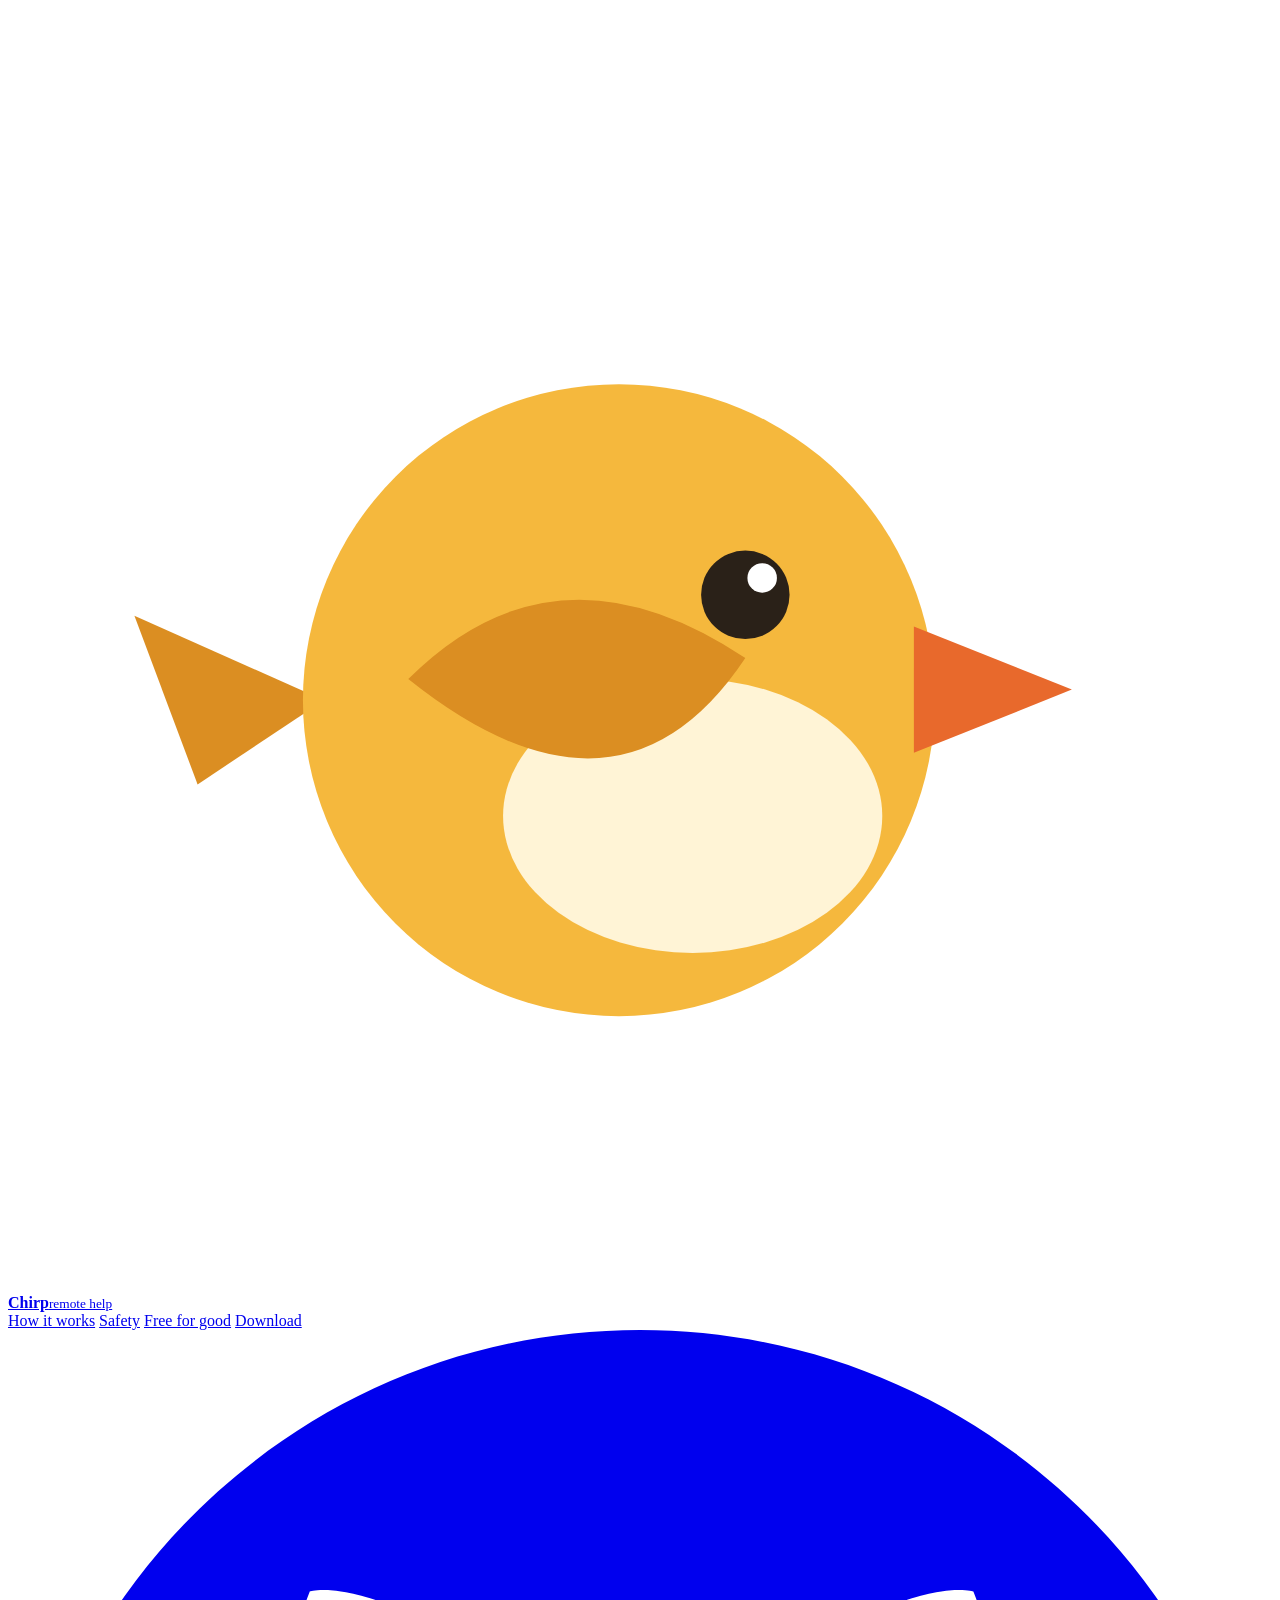
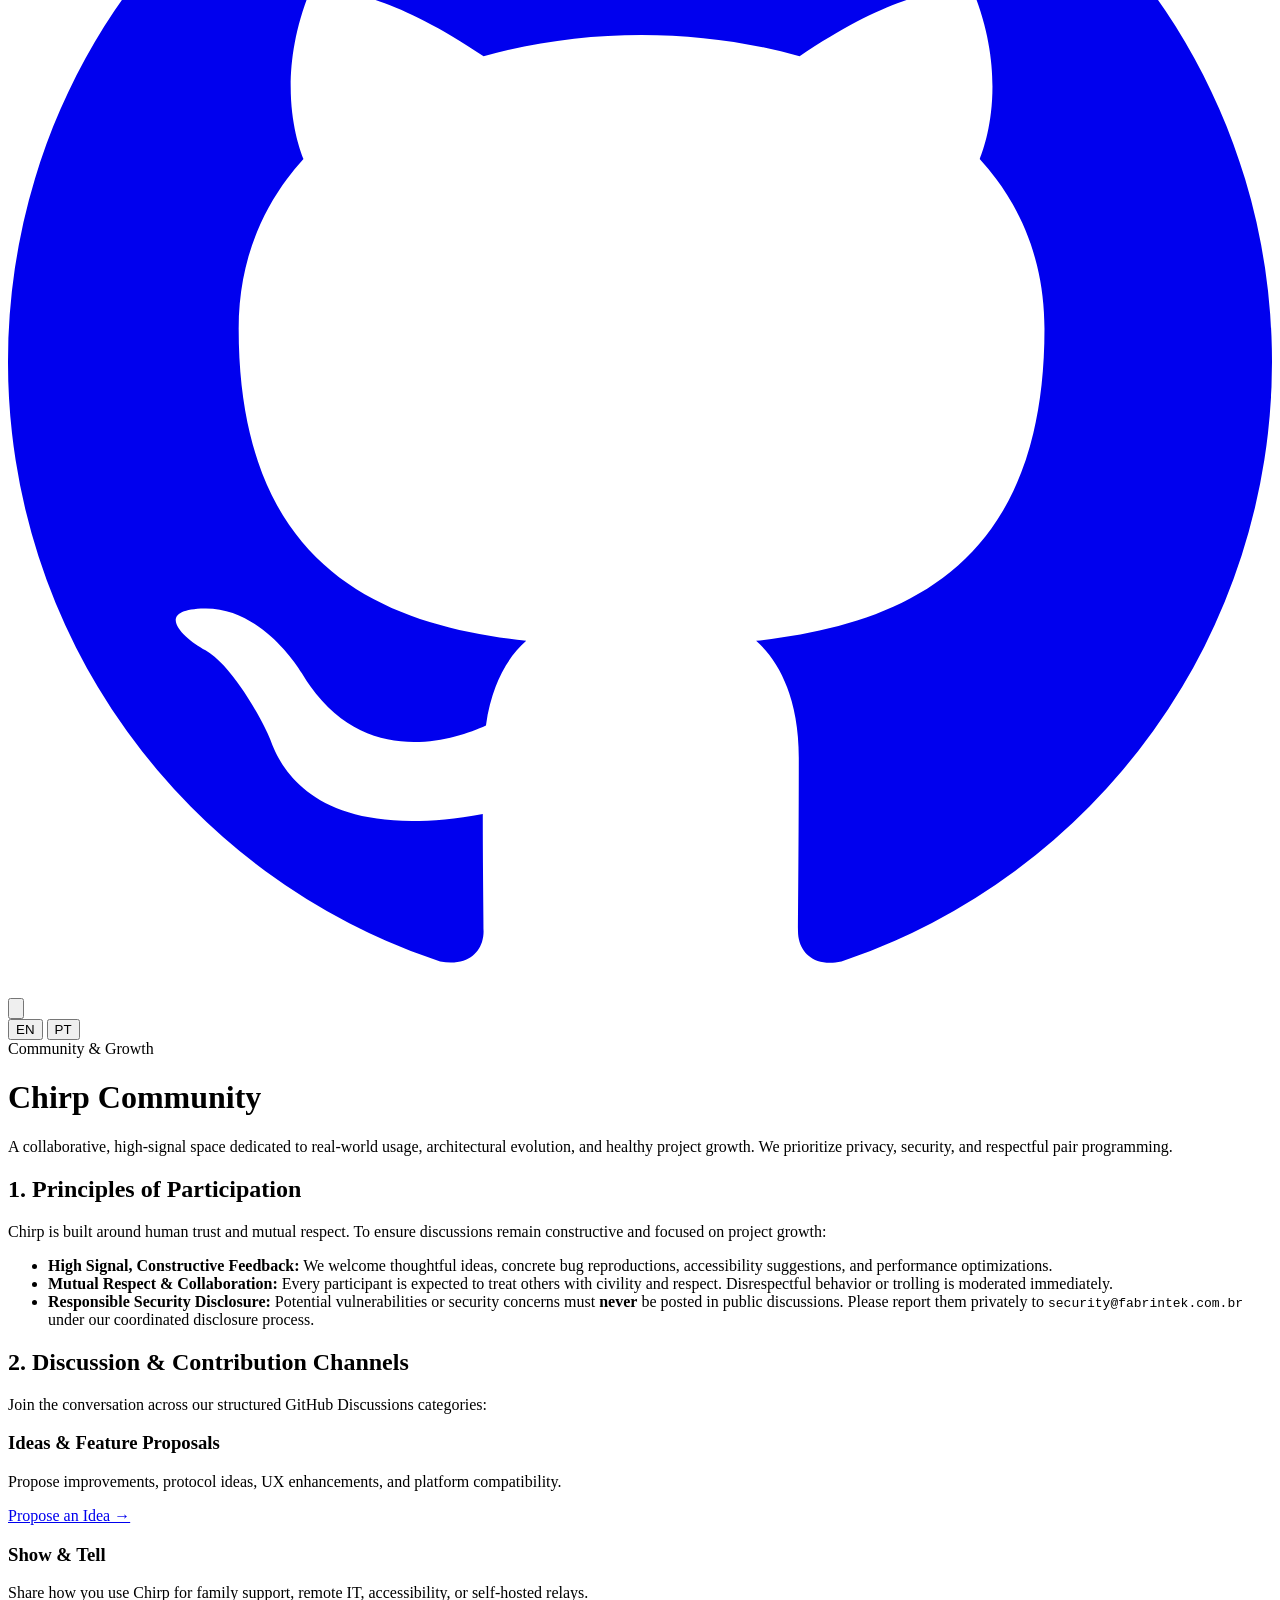
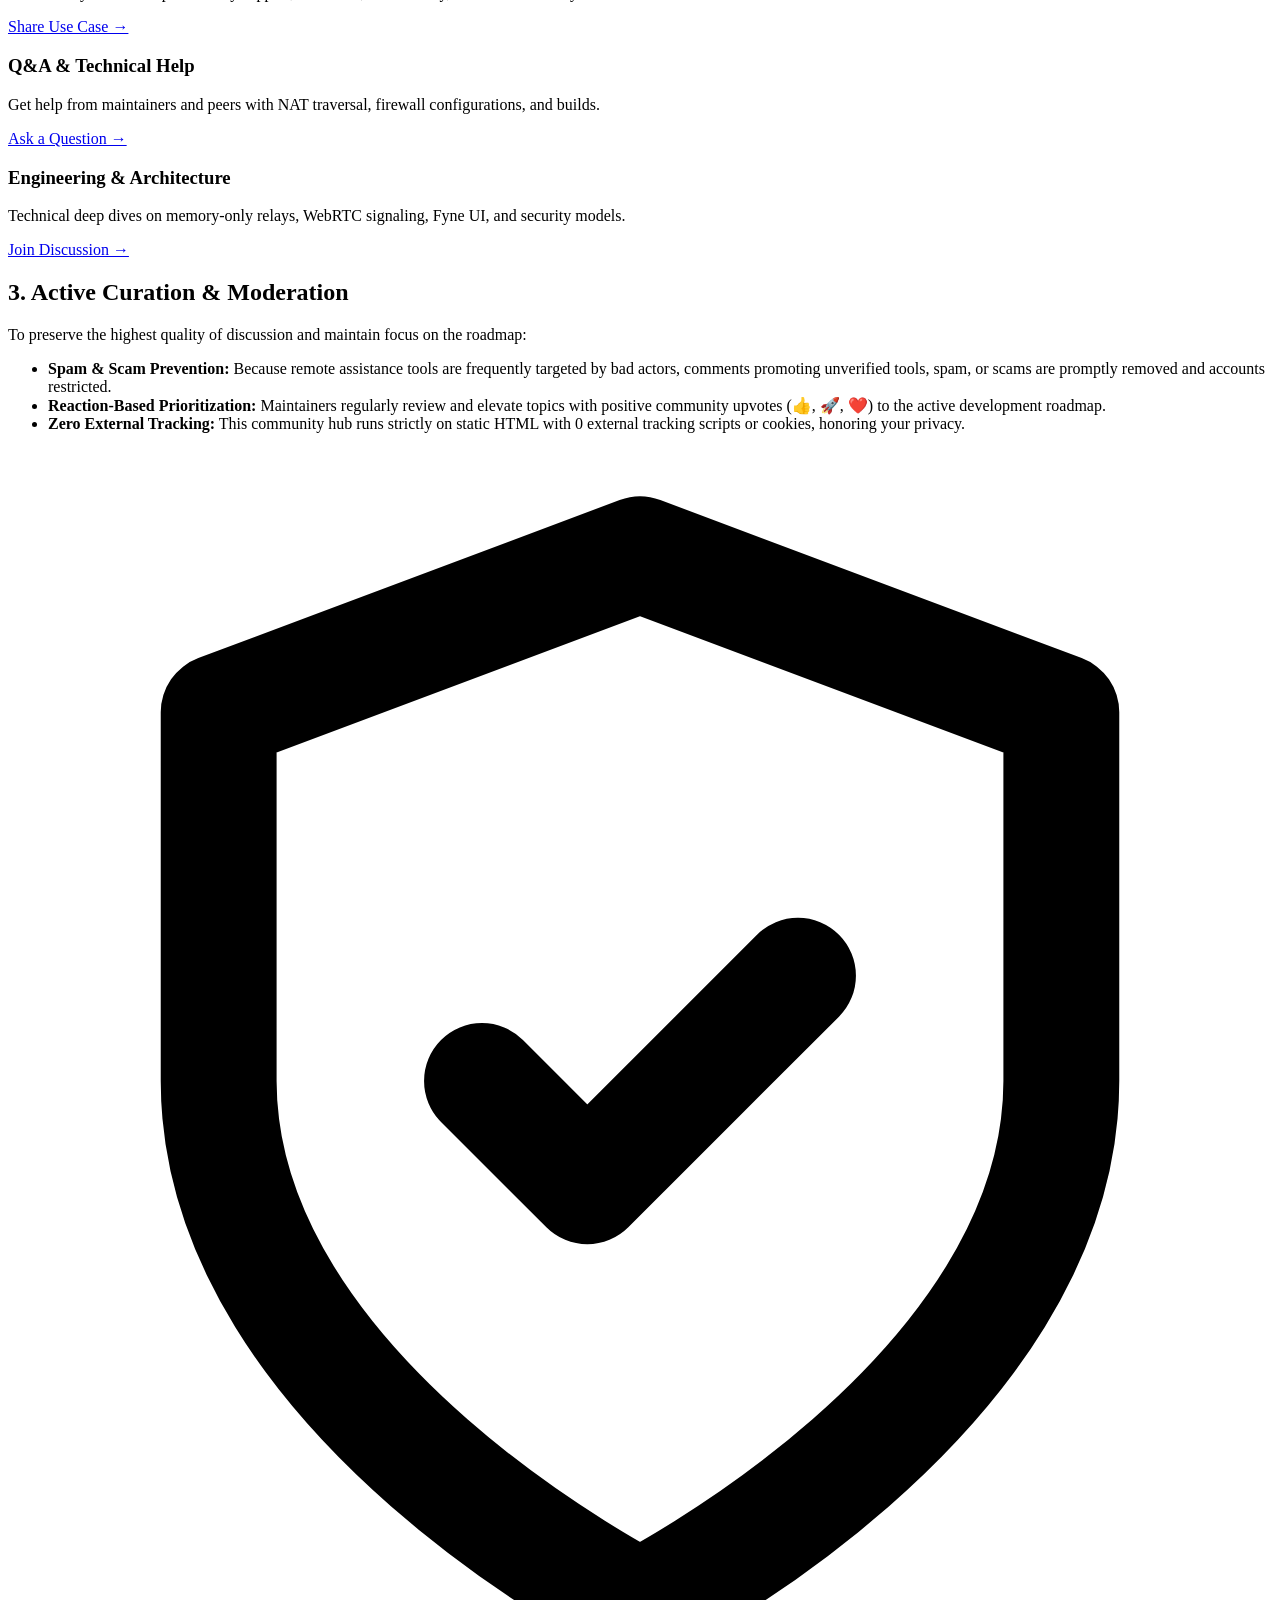
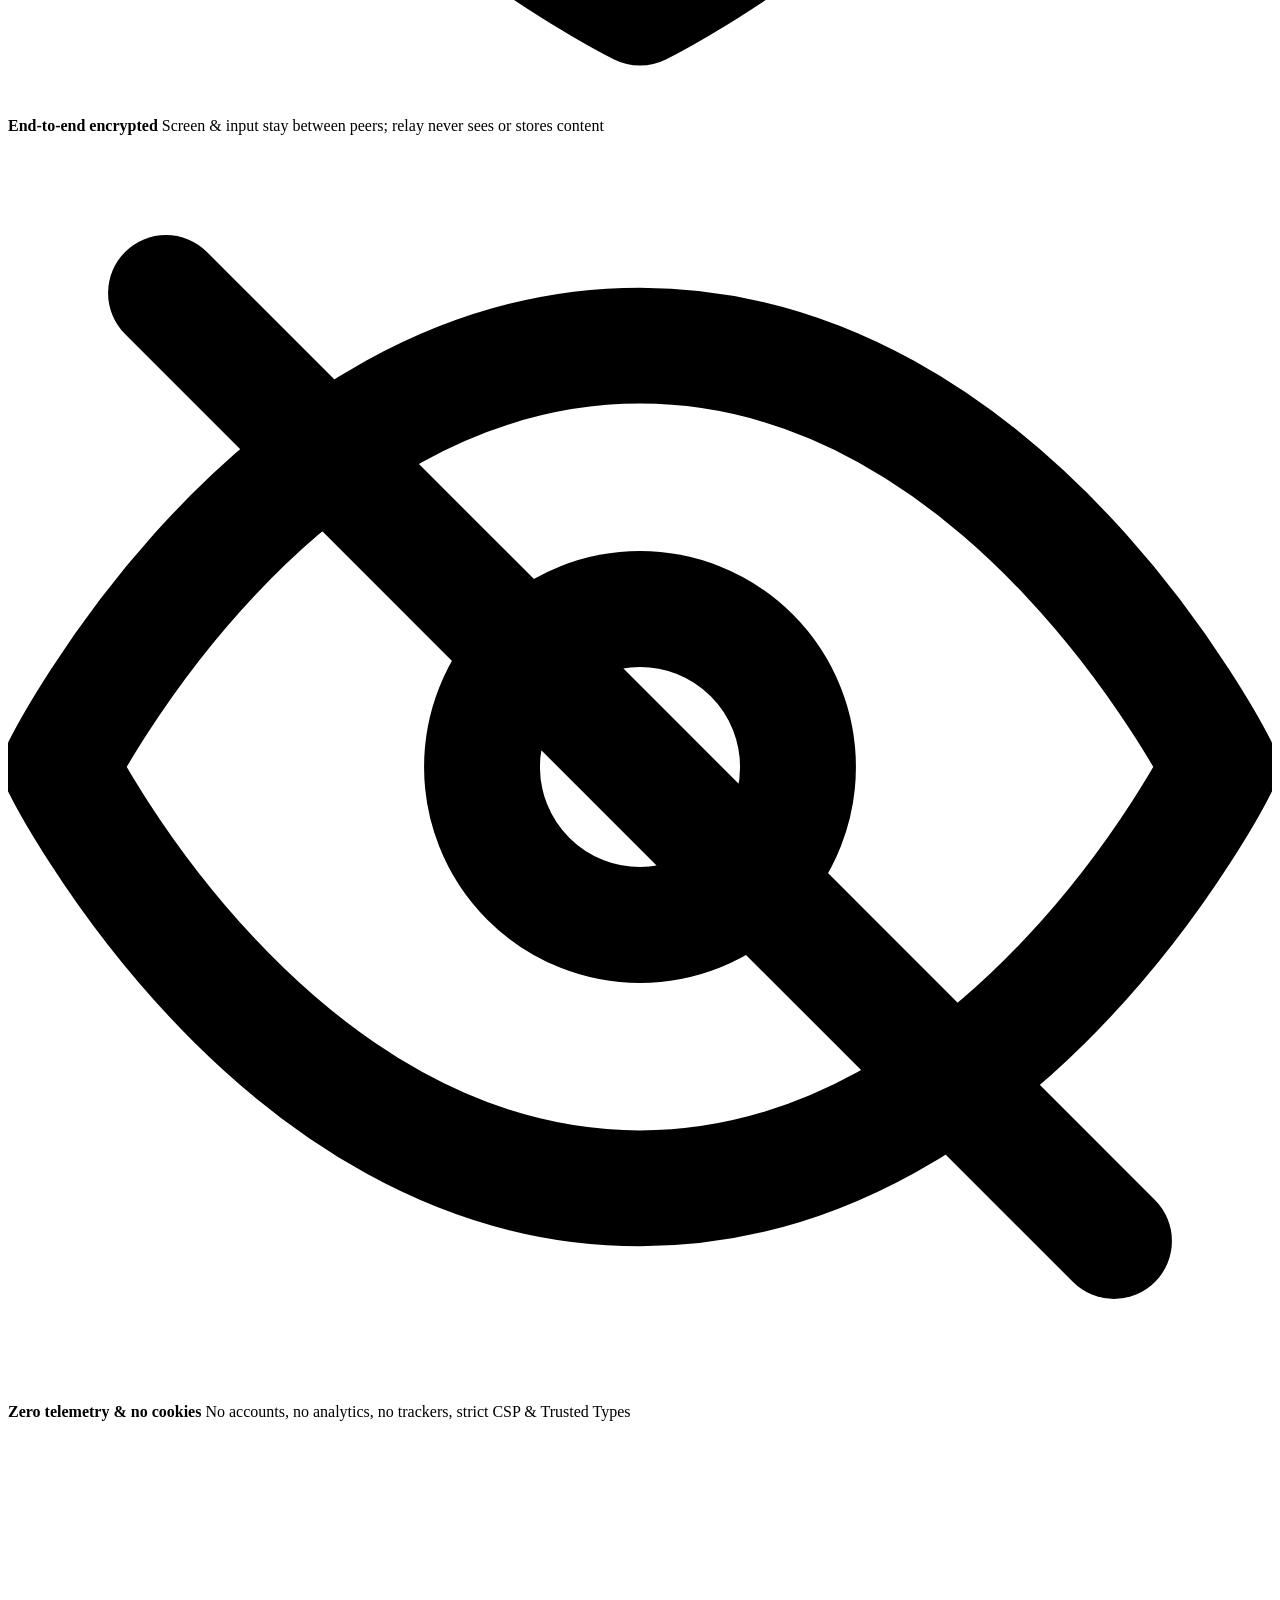
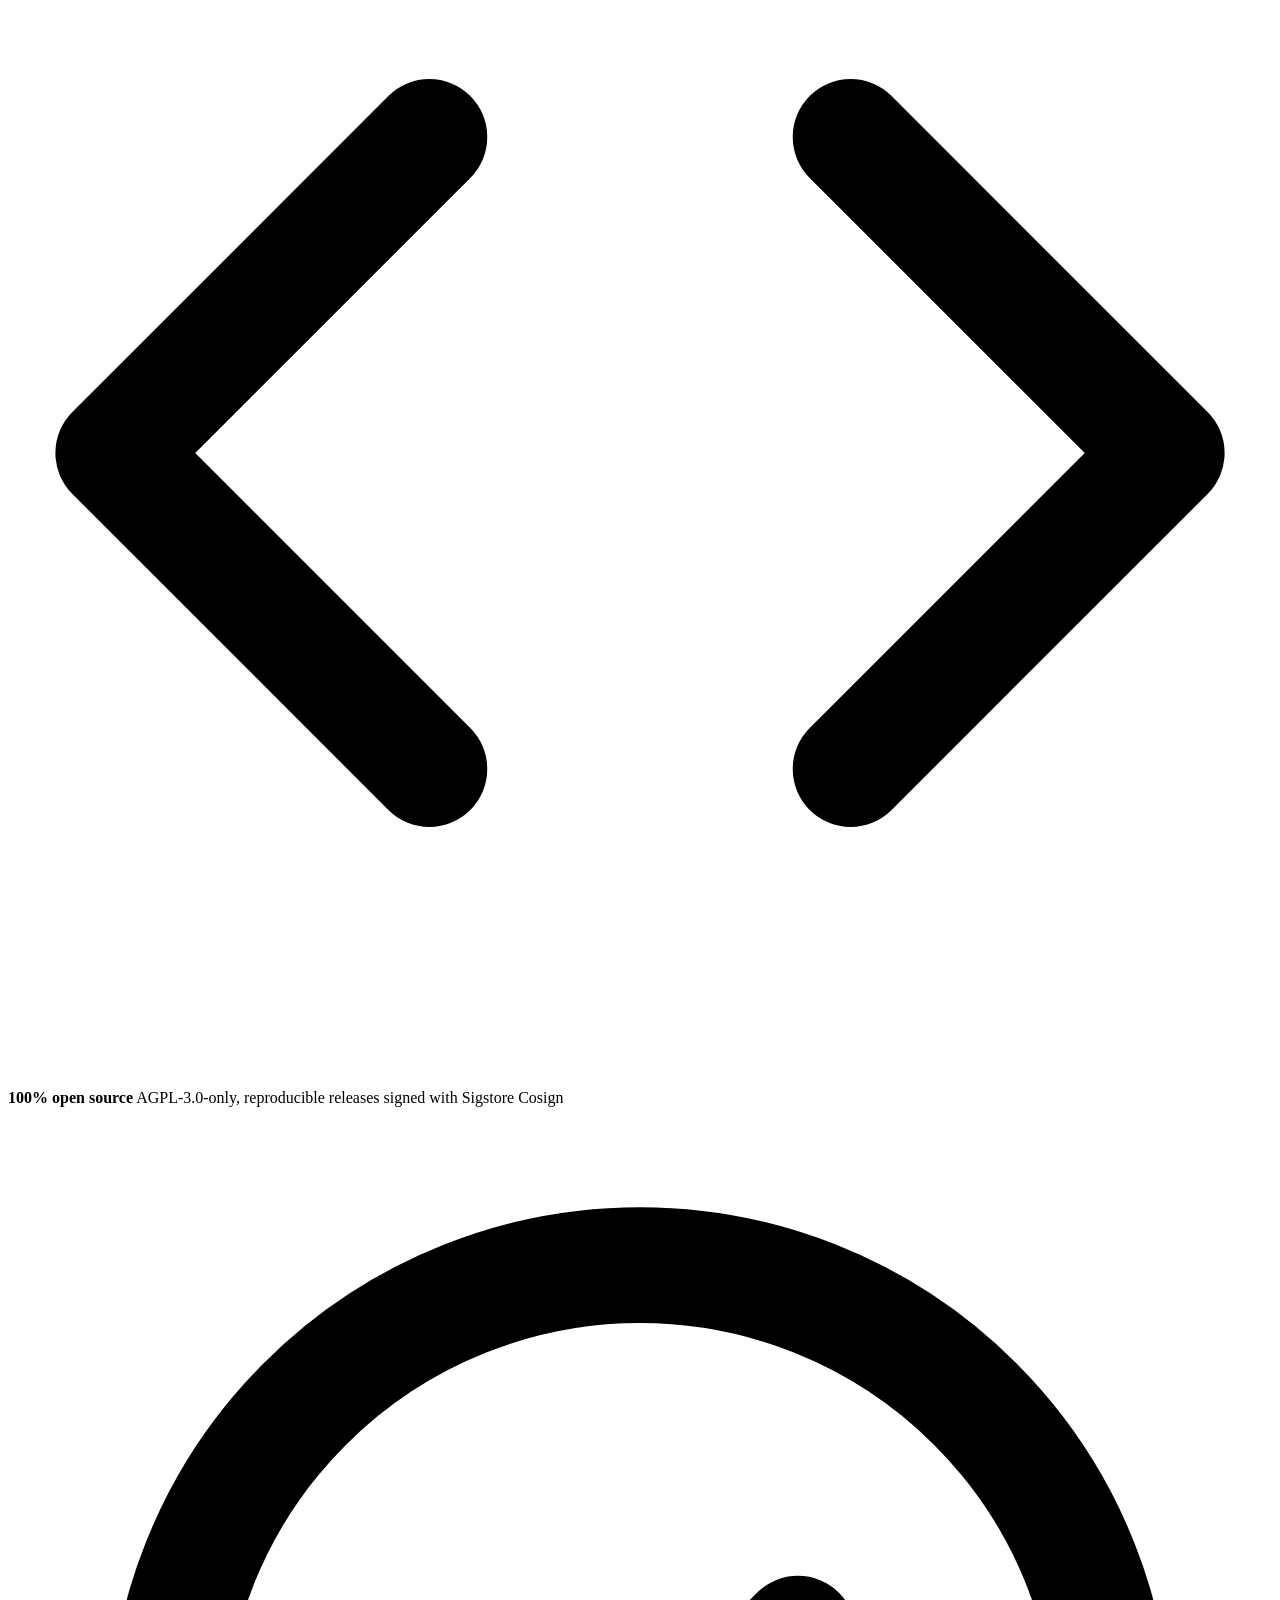
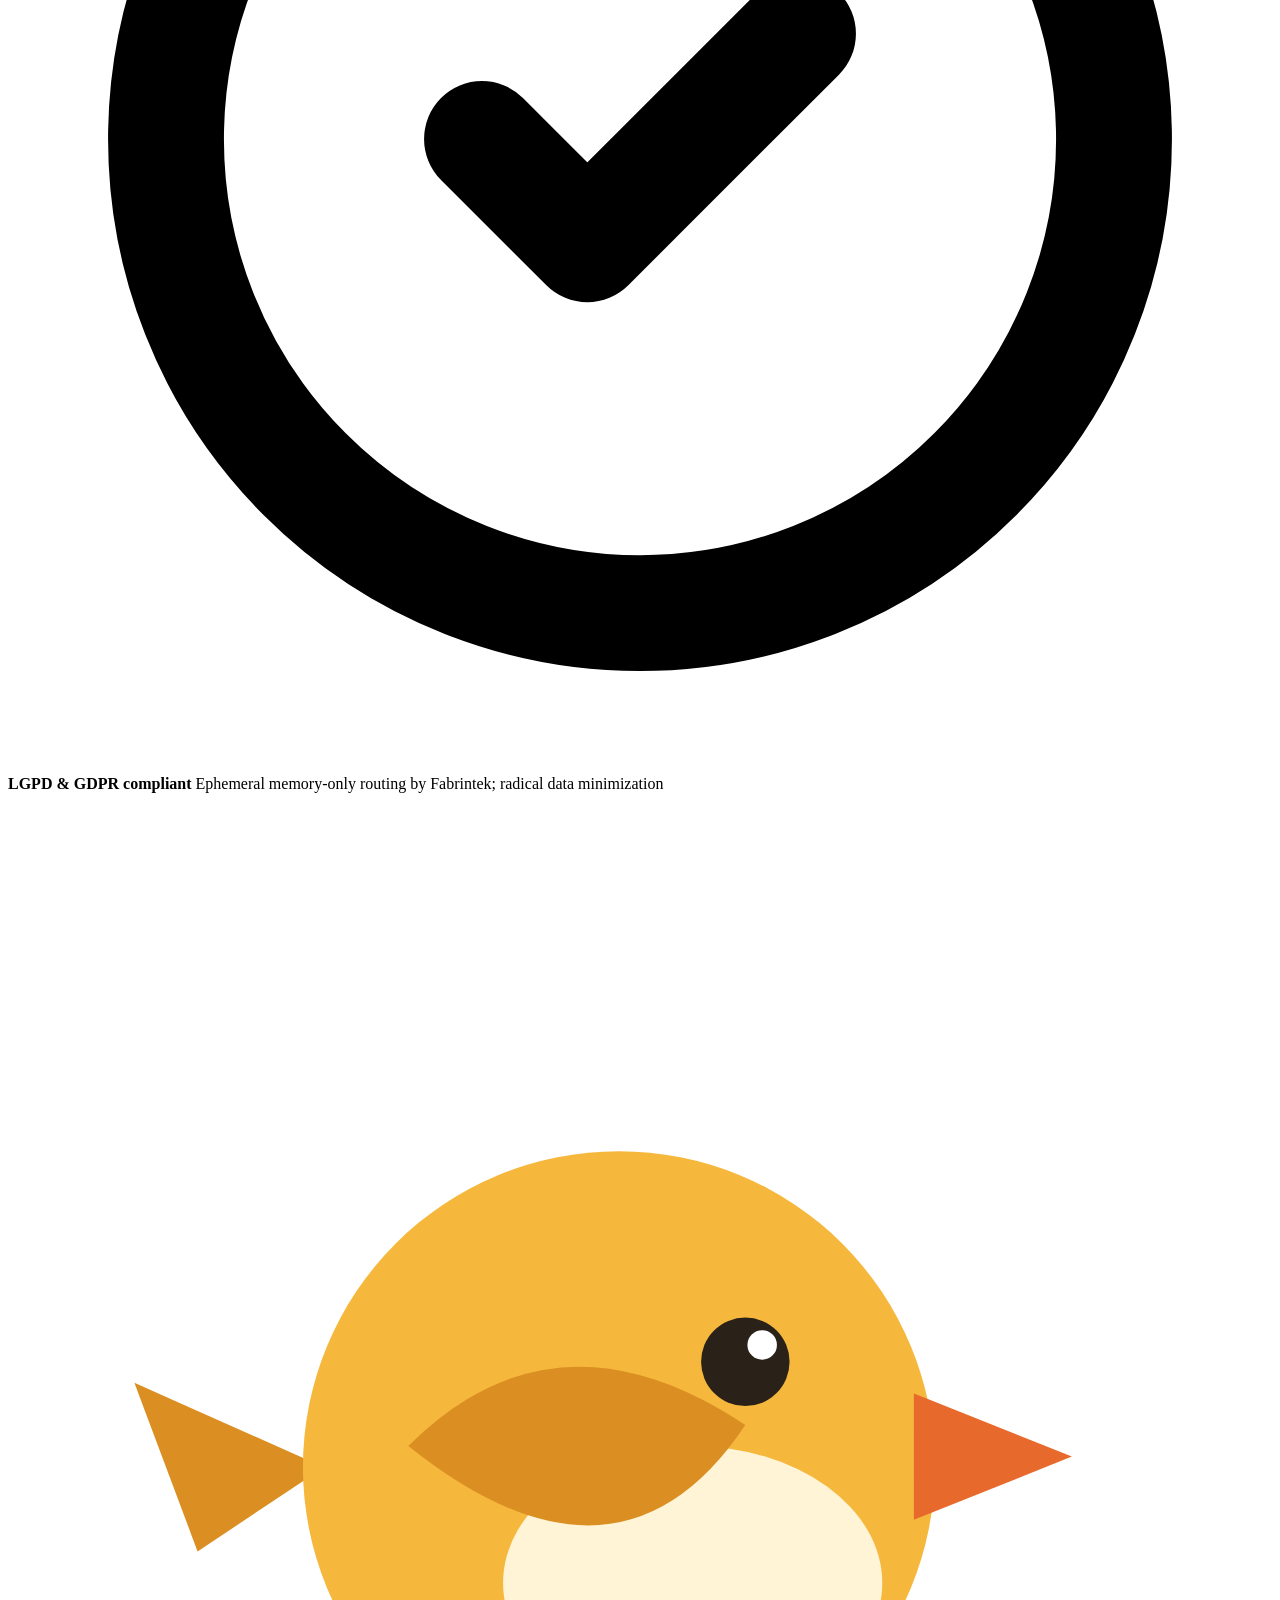
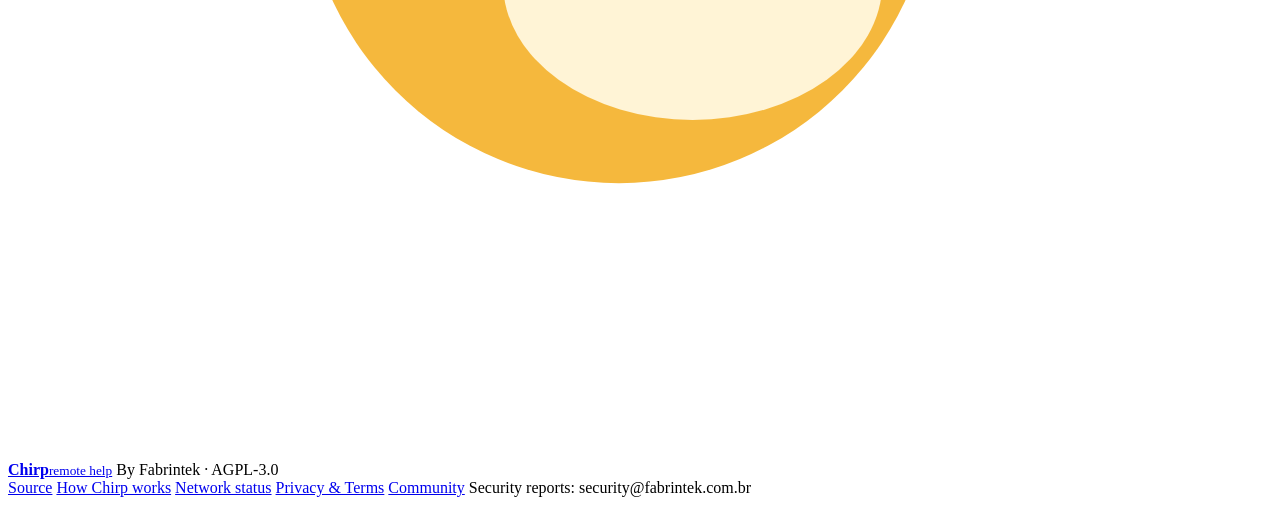
==== commit 9ce63600: "feat(site): remove conduct route and footer links pending future multi-user features - Remove site/c" ====
--- a/site/community/index.html
+++ b/site/community/index.html
@@ -88,7 +88,7 @@
               <p>Chirp is built around human trust and mutual respect. To ensure discussions remain constructive and focused on project growth:</p>
               <ul>
                 <li><b>High Signal, Constructive Feedback:</b> We welcome thoughtful ideas, concrete bug reproductions, accessibility suggestions, and performance optimizations.</li>
-                <li><b>Code of Conduct First:</b> Every participant is expected to uphold the standards set forth in our <a href="/conduct/">Code of Conduct</a>. Disrespectful behavior or trolling is moderated immediately.</li>
+                <li><b>Mutual Respect &amp; Collaboration:</b> Every participant is expected to treat others with civility and respect. Disrespectful behavior or trolling is moderated immediately.</li>
                 <li><b>Responsible Security Disclosure:</b> Potential vulnerabilities or security concerns must <b>never</b> be posted in public discussions. Please report them privately to <code>security@fabrintek.com.br</code> under our coordinated disclosure process.</li>
               </ul>
             </div>
@@ -190,7 +190,6 @@
         <a href="https://status.usechirp.app/" data-i18n="networkStatus">Network status</a>
         <a href="/privacy/" data-i18n="navPrivacy">Privacy &amp; Terms</a>
         <a href="/community/" data-i18n="discussions">Community</a>
-        <a href="/conduct/" data-i18n="conduct">Code of Conduct</a>
         <span><span data-i18n="security">Security reports:</span> <span class="sel">security@fabrintek.com.br</span></span>
       </div>
     </div>
